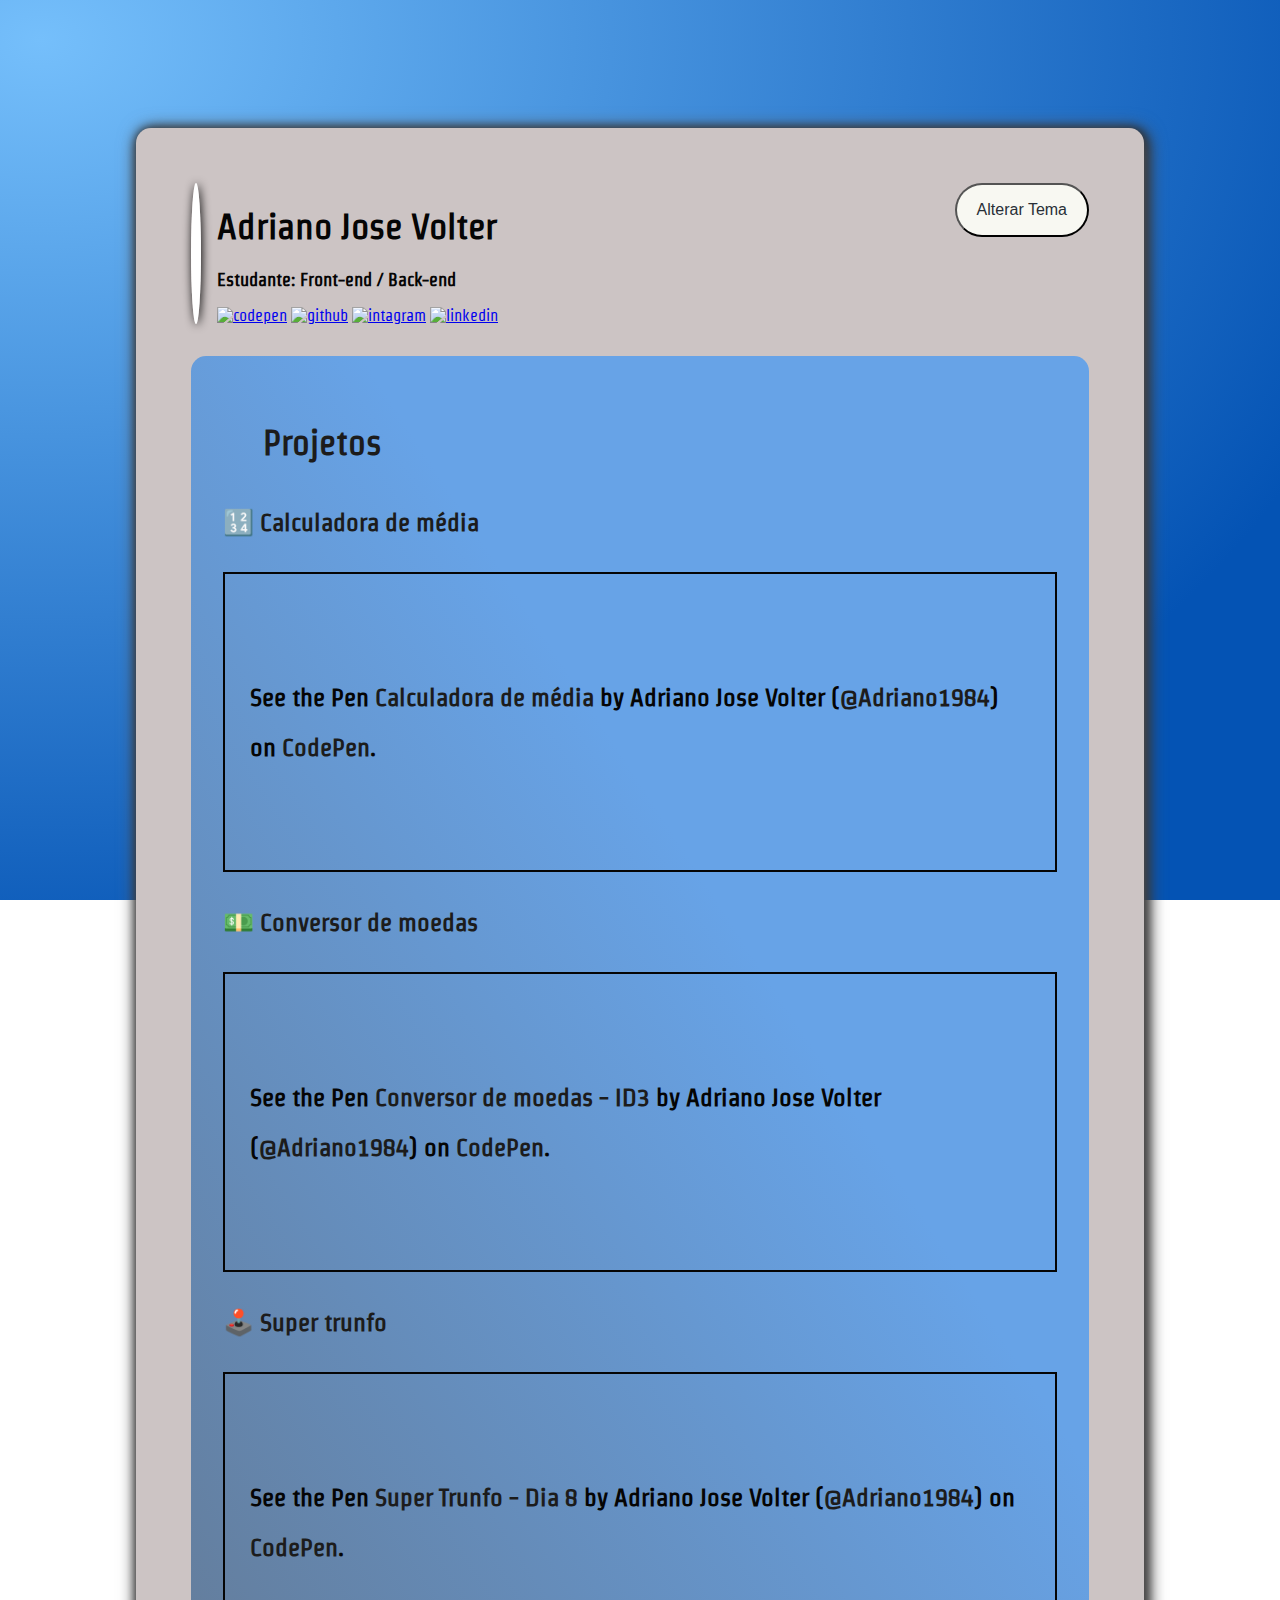
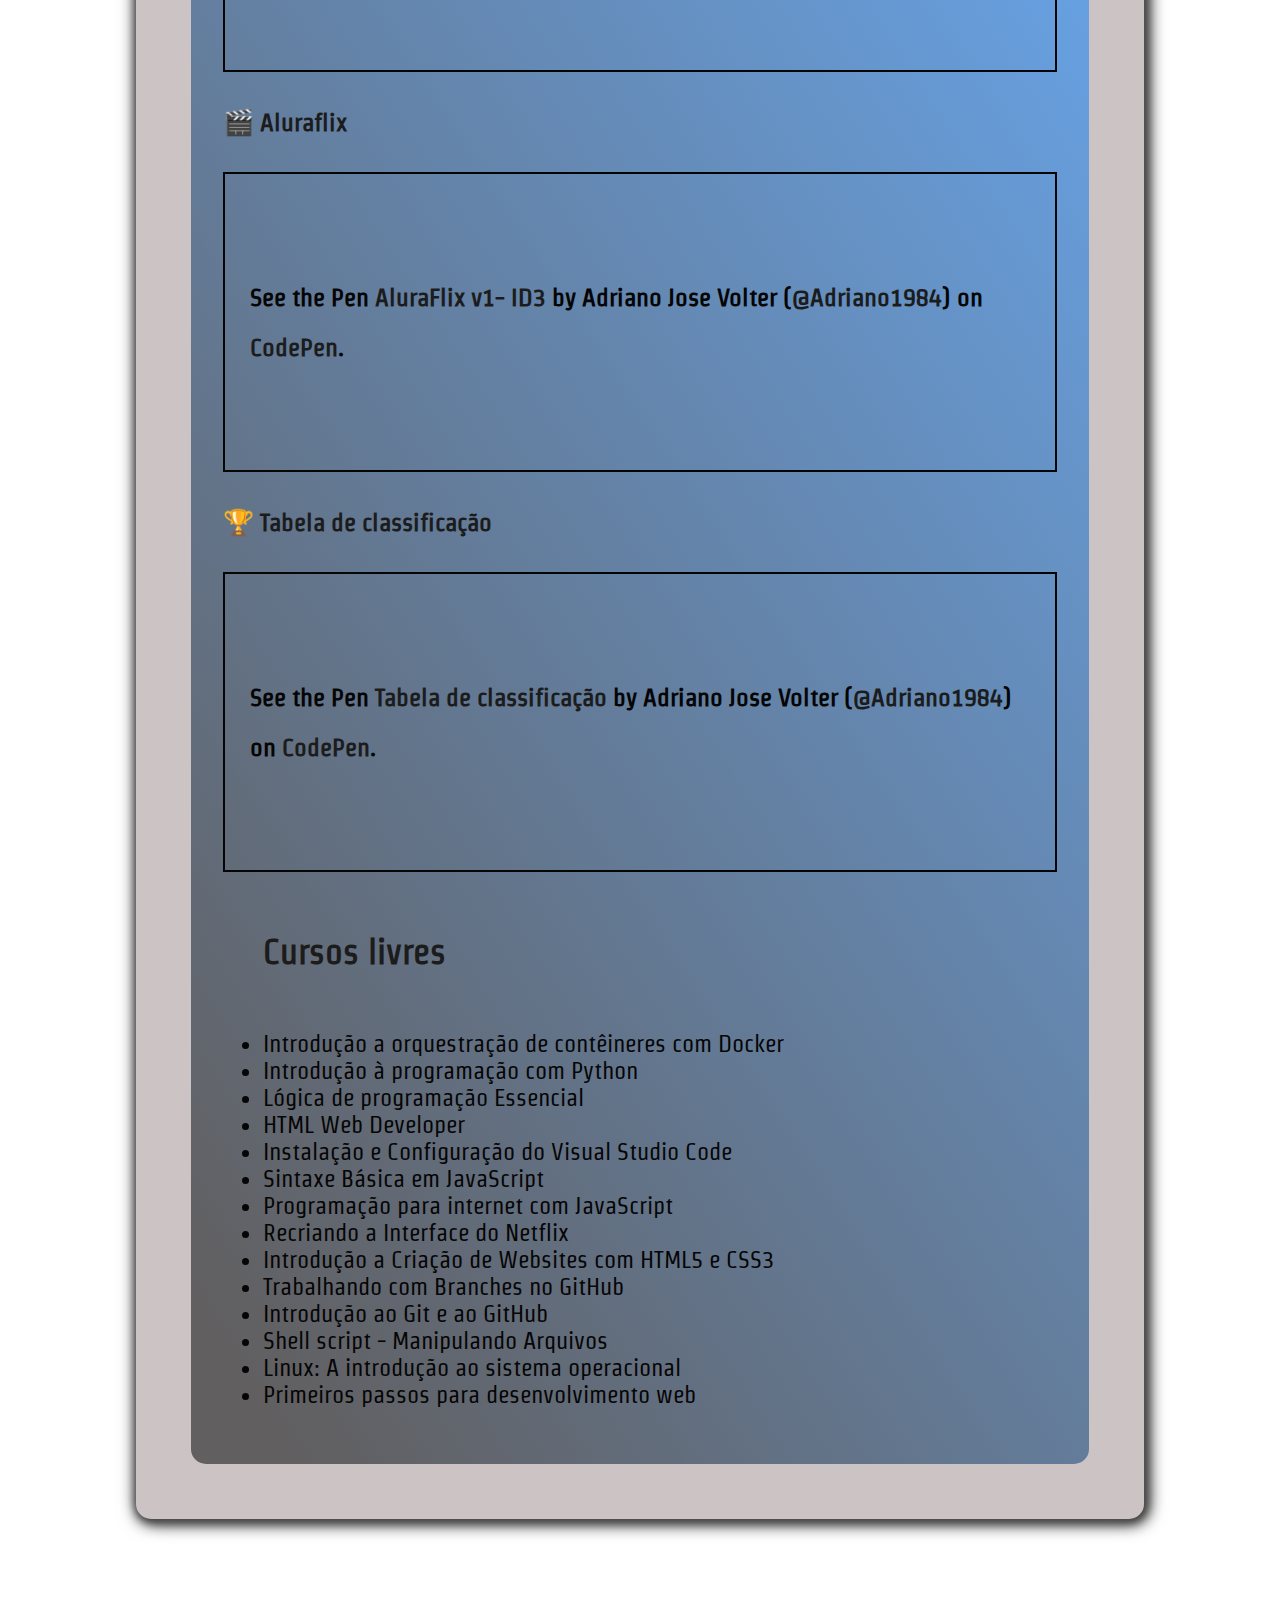
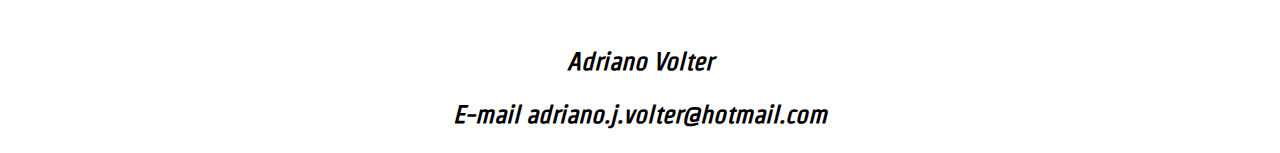
==== index.html @ 0addf039 "Update index.html" ====
<!DOCTYPE html>
<html lang="pt-br" >
<head>
  <meta charset="UTF-8">
  <title>CodePen - meuPortfólio.aula9</title>
  <link rel="stylesheet" href="./style.css">

</head>
<body>
<!-- partial:index.partial.html -->
<title>Meu_Portfolio</title>
</head>

<body>
  <div class="container">
    <header class="cabecalho">
      <div class="perfil">
        <img class="img-perfil" src="https://github.com/AdrianoVolter.png" alt="">
        <div class="titulo">
          <h1>Adriano Jose Volter</h1>
          <h3>Estudante: Front-end / Back-end</h3>
          <a href="https://codepen.io/Adriano1984" target="_blank"><img height="30" src="https://cdn-icons-png.flaticon.com/512/2111/2111341.png" alt="codepen"></a>
          <a href="https://github.com/AdrianoVolter" target="_blank"><img height="30" src="https://cdn-icons-png.flaticon.com/512/25/25231.png" alt="github"></a>
          <a href="https://www.instagram.com/adriano.volter/" target="_blank"><img height="30" src="https://cdn-icons-png.flaticon.com/512/733/733614.png" alt="intagram"></a>
          <a href="https://www.linkedin.com/in/adrianovolter/" target="_blank"><img height="30" src="https://cdn-icons-png.flaticon.com/512/733/733617.png" alt="linkedin"></a>
        </div>
      </div>
      <div class="tema">
        <button onclick="mudaTema()">Alterar Tema</button>
      </div>
    </header>
    <main>
      <div class="projetos">
        <ul class="projetos-titulos">Projetos</ul>
        <li class="projetos-item"><a href="https://codepen.io/Adriano1984/pen/LYOvpXa">🔢 Calculadora de média</a>
          <p class="codepen" data-height="350" data-theme-id="dark" data-default-tab="html,result" data-slug-hash="LYOvpXa" data-user="Adriano1984" style="height: 300px; box-sizing: border-box; display: flex; align-items: center; justify-content: center; border: 2px solid; margin: 1em 0; padding: 1em;">
            <span>See the Pen <a href="https://codepen.io/Adriano1984/pen/LYOvpXa">
                Calculadora de média</a> by Adriano Jose Volter (<a href="https://codepen.io/Adriano1984">@Adriano1984</a>)
              on <a href="https://codepen.io">CodePen</a>.</span>
          </p>
          <script async src="https://cpwebassets.codepen.io/assets/embed/ei.js"></script>
        </li>
        <li class="projetos-item"><a href="https://codepen.io/Adriano1984/pen/dyZEvZb">💵 Conversor de moedas</a>
          <p class="codepen" data-height="300" data-theme-id="dark" data-default-tab="html,result" data-slug-hash="dyZEvZb" data-user="Adriano1984" style="height: 300px; box-sizing: border-box; display: flex; align-items: center; justify-content: center; border: 2px solid; margin: 1em 0; padding: 1em;">
            <span>See the Pen <a href="https://codepen.io/Adriano1984/pen/dyZEvZb">
                Conversor de moedas - ID3</a> by Adriano Jose Volter (<a href="https://codepen.io/Adriano1984">@Adriano1984</a>)
              on <a href="https://codepen.io">CodePen</a>.</span>
          </p>
          <script async src="https://cpwebassets.codepen.io/assets/embed/ei.js"></script>
        </li>
        <li class="projetos-item"><a href="https://codepen.io/Adriano1984/pen/rNpOrRZ">🕹️ Super trunfo</a>
          <p class="codepen" data-height="300" data-theme-id="dark" data-default-tab="html,result" data-slug-hash="rNpOrRZ" data-user="Adriano1984" style="height: 300px; box-sizing: border-box; display: flex; align-items: center; justify-content: center; border: 2px solid; margin: 1em 0; padding: 1em;">
            <span>See the Pen <a href="https://codepen.io/Adriano1984/pen/rNpOrRZ">
                Super Trunfo - Dia 8</a> by Adriano Jose Volter (<a href="https://codepen.io/Adriano1984">@Adriano1984</a>)
              on <a href="https://codepen.io">CodePen</a>.</span>
          </p>
          <script async src="https://cpwebassets.codepen.io/assets/embed/ei.js"></script>
        </li>
        <li class="projetos-item"><a href="https://codepen.io/Adriano1984/pen/RwjXVzg">🎬 Aluraflix</a>
          <p class="codepen" data-height="300" data-theme-id="dark" data-default-tab="html,result" data-slug-hash="RwjXVzg" data-user="Adriano1984" style="height: 300px; box-sizing: border-box; display: flex; align-items: center; justify-content: center; border: 2px solid; margin: 1em 0; padding: 1em;">
            <span>See the Pen <a href="https://codepen.io/Adriano1984/pen/RwjXVzg">
                AluraFlix v1- ID3</a> by Adriano Jose Volter (<a href="https://codepen.io/Adriano1984">@Adriano1984</a>)
              on <a href="https://codepen.io">CodePen</a>.</span>
          </p>
          <script async src="https://cpwebassets.codepen.io/assets/embed/ei.js"></script>
        </li>

        <li class="projetos-item"><a href="https://codepen.io/Adriano1984/pen/popvNNN">🏆 Tabela de classificação</a>
          <p class="codepen" data-height="300" data-theme-id="dark" data-default-tab="html,result" data-slug-hash="popvNNN" data-user="Adriano1984" style="height: 300px; box-sizing: border-box; display: flex; align-items: center; justify-content: center; border: 2px solid; margin: 1em 0; padding: 1em;">
            <span>See the Pen <a href="https://codepen.io/Adriano1984/pen/popvNNN">
                Tabela de classificação</a> by Adriano Jose Volter (<a href="https://codepen.io/Adriano1984">@Adriano1984</a>)
              on <a href="https://codepen.io">CodePen</a>.</span>
          </p>
          <script async src="https://cpwebassets.codepen.io/assets/embed/ei.js"></script>
        </li>

        <script async src="https://cpwebassets.codepen.io/assets/embed/ei.js"></script>
        </li>
        <li class="projetos-item"><a href=""> </a></li>
        <ul class="projetos-titulos">Cursos livres</ul>
        <ul class="cursos">
          <li>Introdução a orquestração de contêineres com Docker</li>
          <li>Introdução à programação com Python</li>
          <li>Lógica de programação Essencial</li>
          <li>HTML Web Developer</li>
          <li>Instalação e Configuração do Visual Studio Code</li>
          <li>Sintaxe Básica em JavaScript</li>
          <li>Programação para internet com JavaScript</li>
          <li>Recriando a Interface do Netflix</li>
          <li>Introdução a Criação de Websites com HTML5 e CSS3</li>
          <li>Trabalhando com Branches no GitHub</li>
          <li>Introdução ao Git e ao GitHub</li>
          <li>Shell script - Manipulando Arquivos</li>
          <li>Linux: A introdução ao sistema operacional</li>
          <li>Primeiros passos para desenvolvimento web</li>

        </ul>
      </div>
    </main>
  </div>
  <footer class="rodape">
    <p>
      Adriano Volter <li > E-mail adriano.j.volter@hotmail.com</li> 
    </p>
  </footer>
  

</body>

</html>
<!-- partial -->
  <script  src="./script.js"></script>

</body>
</html>
---- style.css ----
@import url("https://fonts.googleapis.com/css2?family=Strait&display=swap");
body {
  background: radial-gradient(
      farthest-corner at 40px 40px,
      #75bffb 0%,
      #0453b4 80%
    )
    no-repeat fixed;
  font-family: "Strait", sans-serif;
}
.container {
  color: #050505;
  margin: 128px;
  background-color: rgb(204, 196, 196);
  border-radius: 15px;
  box-shadow: 2px 2px 20px rgb(112, 110, 110), 1px 1px 10px black,
    3px 3px 15px black;
  padding: 55px;
}

.cabecalho {
  display: flex;
  justify-content: space-between;
}

.perfil {
  display: flex;
}

.img-perfil {
  border: 5px white solid;
  border-radius: 100%;
  max-height: 160px;
  box-shadow: 1px 1px 10px black;
}

.titulo {
  margin-left: 16px;
}
.titulo h1 {
  font-size: 36px;
  font-weight: 700;
}
.titulo h3 {
  font-size: 18px;
  font-weight: 700;
}

.tema button {
  color: #292f37;
  background: #f8f8f2;
  border-radius: 50px;
  font-size: 16px;
  align-self: flex-end;
  padding: 16px 20px;
  font-weight: 400;
}

.projetos {
  background: linear-gradient(
    236.85deg,
    rgb(103, 163, 231) 27.26%,
    rgb(97, 95, 96) 96.03%
  );
  border-radius: 15px;
  display: flex;
  flex-direction: column;
  margin-top: 32px;
  padding: 32px;
  font-size: 24px;
}
.projetos-titulos {
  list-style-type: none;
  font-weight: 700;
  font-size: 35px;
  color: #1c1c1c;
}
.projetos-item {
  list-style-type: none;
  font-size: 25px;
  font-weight: 700;
  line-height: 50px;
}
.projetos-item a {
  text-decoration: none;
  color: #1c1c1c;
}

.dark {
  background: radial-gradient(
      farthest-corner at 40px 40px,
      #b31919 0%,
      #020407 80%
    )
    no-repeat fixed;
}
.dark .perfil-Ft {
  border: 5px #434852 solid;
}
.dark .container {
  background: #1e2125;
  color: #f8f8f2;
}
.dark .projetos {
  background: #5f8ae0;
}
.dark .tema button {
  background: #3b3d42;
  border: 1px white solid;
  color: #f8f8f2;
}
.dark .link-icon {
  color: #f8f8f2;
  transition: color 0.2s;
}
.dark .link-icon:hover {
  color: #a6c88f;
}
footer {
  text-align: center;
  font-size: 25px;
  background: radial-gradient(
      farthest-corner at 40px 40px,
      #19b39275 0%,
      #81a8e2 80%
    )
    no-repeat fixed;
  font-weight: 700;
  font-style: italic;
}
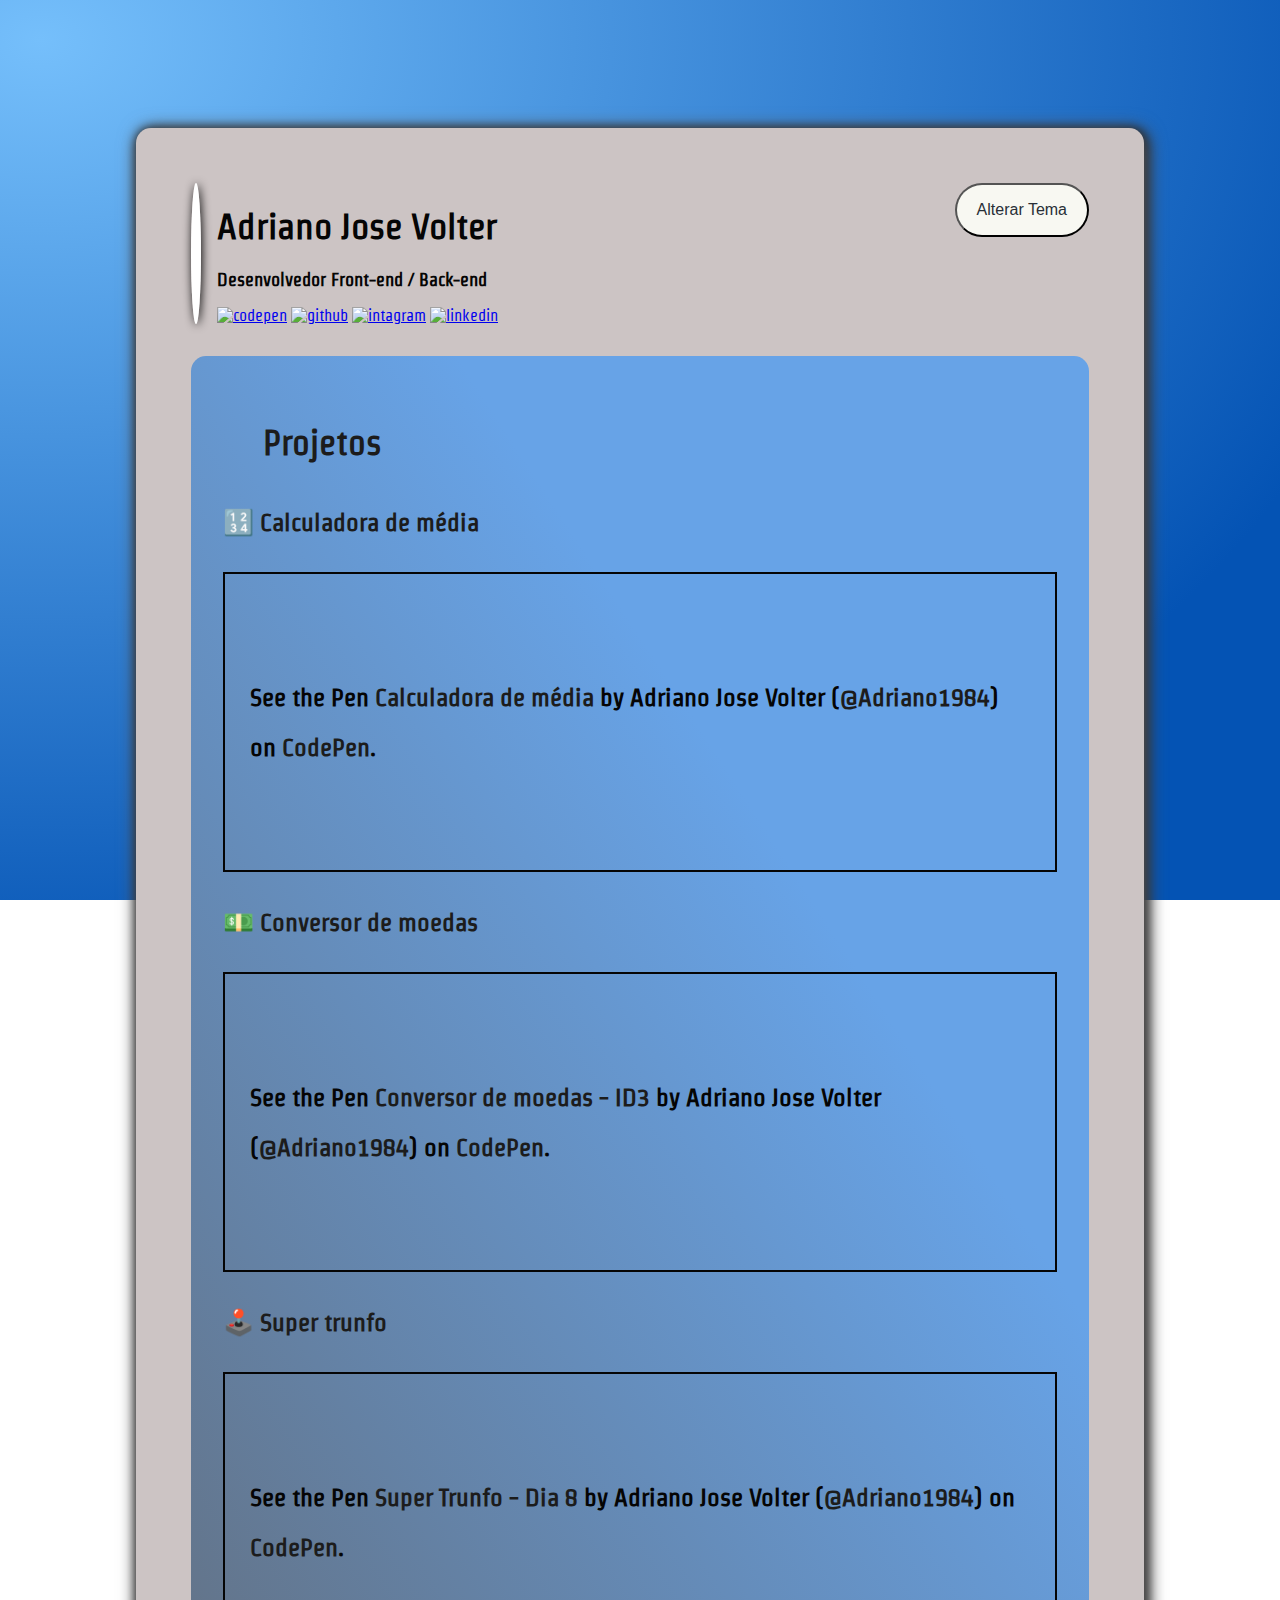
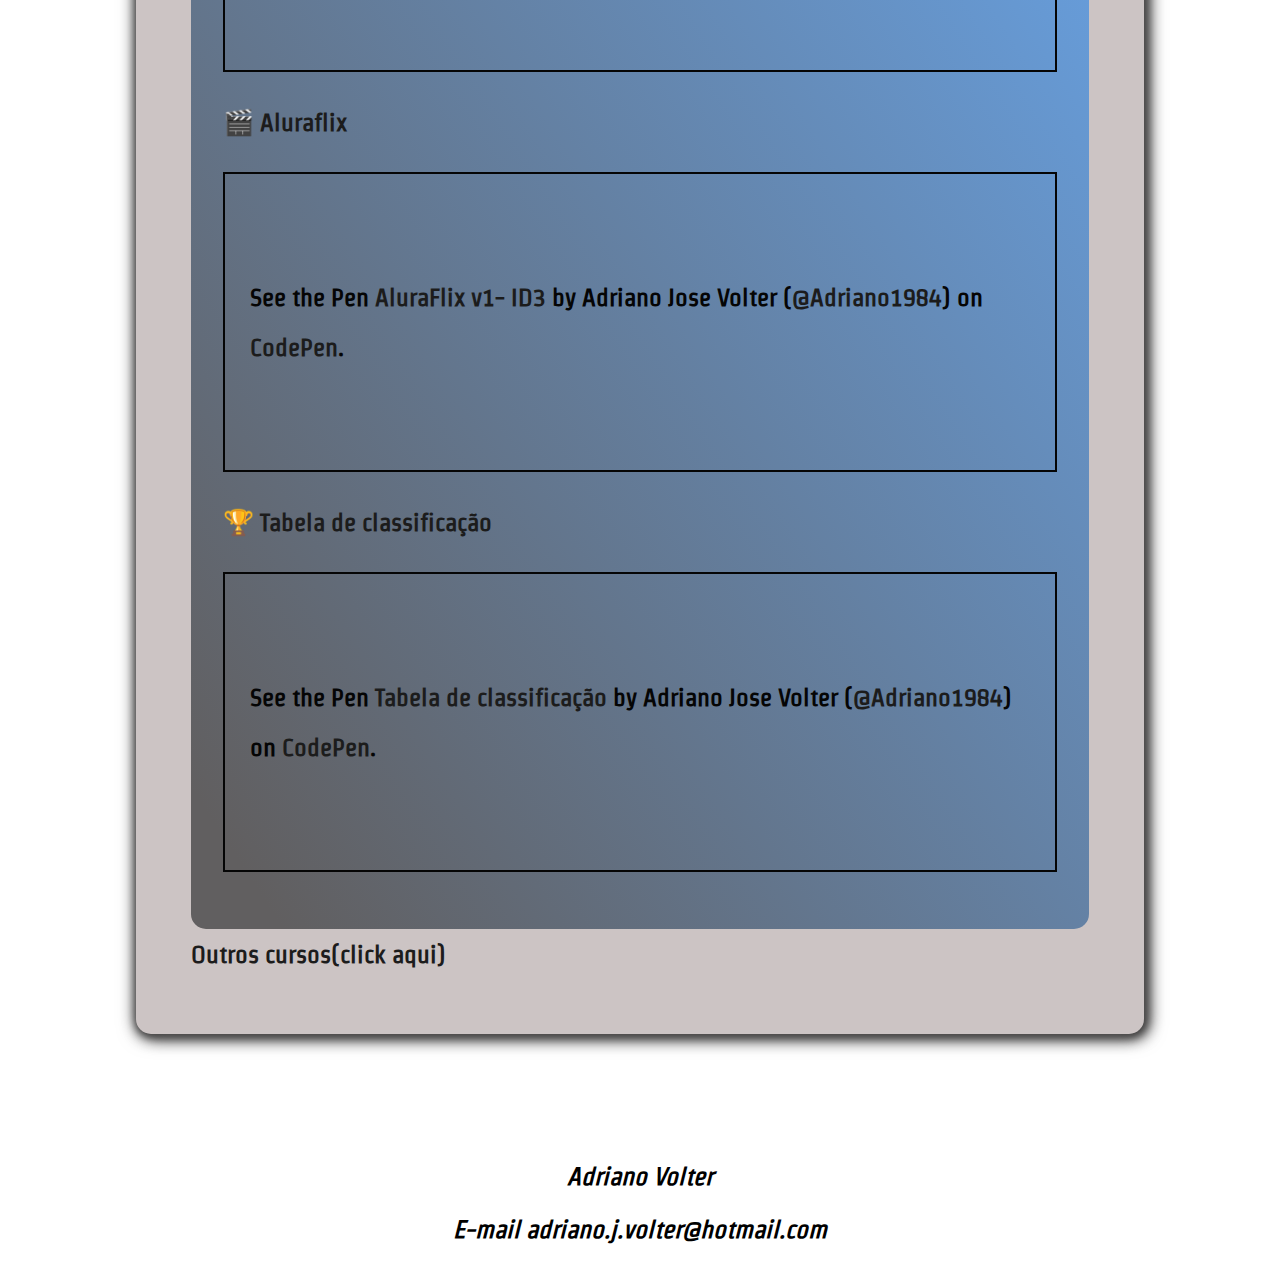
==== commit f35d0533: "Modificado a pagina com os cursos extras" ====
--- a/index.html
+++ b/index.html
@@ -18,7 +18,7 @@
         <img class="img-perfil" src="https://github.com/AdrianoVolter.png" alt="">
         <div class="titulo">
           <h1>Adriano Jose Volter</h1>
-          <h3>Estudante: Front-end / Back-end</h3>
+          <h3>Desenvolvedor Front-end / Back-end</h3>
           <a href="https://codepen.io/Adriano1984" target="_blank"><img height="30" src="https://cdn-icons-png.flaticon.com/512/2111/2111341.png" alt="codepen"></a>
           <a href="https://github.com/AdrianoVolter" target="_blank"><img height="30" src="https://cdn-icons-png.flaticon.com/512/25/25231.png" alt="github"></a>
           <a href="https://www.instagram.com/adriano.volter/" target="_blank"><img height="30" src="https://cdn-icons-png.flaticon.com/512/733/733614.png" alt="intagram"></a>
@@ -29,74 +29,64 @@
         <button onclick="mudaTema()">Alterar Tema</button>
       </div>
     </header>
-    <main>
-      <div class="projetos">
+  
+      <div class="projetos"> 
         <ul class="projetos-titulos">Projetos</ul>
-        <li class="projetos-item"><a href="https://codepen.io/Adriano1984/pen/LYOvpXa">🔢 Calculadora de média</a>
-          <p class="codepen" data-height="350" data-theme-id="dark" data-default-tab="html,result" data-slug-hash="LYOvpXa" data-user="Adriano1984" style="height: 300px; box-sizing: border-box; display: flex; align-items: center; justify-content: center; border: 2px solid; margin: 1em 0; padding: 1em;">
-            <span>See the Pen <a href="https://codepen.io/Adriano1984/pen/LYOvpXa">
-                Calculadora de média</a> by Adriano Jose Volter (<a href="https://codepen.io/Adriano1984">@Adriano1984</a>)
-              on <a href="https://codepen.io">CodePen</a>.</span>
-          </p>
-          <script async src="https://cpwebassets.codepen.io/assets/embed/ei.js"></script>
-        </li>
-        <li class="projetos-item"><a href="https://codepen.io/Adriano1984/pen/dyZEvZb">💵 Conversor de moedas</a>
-          <p class="codepen" data-height="300" data-theme-id="dark" data-default-tab="html,result" data-slug-hash="dyZEvZb" data-user="Adriano1984" style="height: 300px; box-sizing: border-box; display: flex; align-items: center; justify-content: center; border: 2px solid; margin: 1em 0; padding: 1em;">
-            <span>See the Pen <a href="https://codepen.io/Adriano1984/pen/dyZEvZb">
-                Conversor de moedas - ID3</a> by Adriano Jose Volter (<a href="https://codepen.io/Adriano1984">@Adriano1984</a>)
-              on <a href="https://codepen.io">CodePen</a>.</span>
-          </p>
-          <script async src="https://cpwebassets.codepen.io/assets/embed/ei.js"></script>
-        </li>
-        <li class="projetos-item"><a href="https://codepen.io/Adriano1984/pen/rNpOrRZ">🕹️ Super trunfo</a>
-          <p class="codepen" data-height="300" data-theme-id="dark" data-default-tab="html,result" data-slug-hash="rNpOrRZ" data-user="Adriano1984" style="height: 300px; box-sizing: border-box; display: flex; align-items: center; justify-content: center; border: 2px solid; margin: 1em 0; padding: 1em;">
-            <span>See the Pen <a href="https://codepen.io/Adriano1984/pen/rNpOrRZ">
-                Super Trunfo - Dia 8</a> by Adriano Jose Volter (<a href="https://codepen.io/Adriano1984">@Adriano1984</a>)
-              on <a href="https://codepen.io">CodePen</a>.</span>
-          </p>
-          <script async src="https://cpwebassets.codepen.io/assets/embed/ei.js"></script>
-        </li>
-        <li class="projetos-item"><a href="https://codepen.io/Adriano1984/pen/RwjXVzg">🎬 Aluraflix</a>
-          <p class="codepen" data-height="300" data-theme-id="dark" data-default-tab="html,result" data-slug-hash="RwjXVzg" data-user="Adriano1984" style="height: 300px; box-sizing: border-box; display: flex; align-items: center; justify-content: center; border: 2px solid; margin: 1em 0; padding: 1em;">
-            <span>See the Pen <a href="https://codepen.io/Adriano1984/pen/RwjXVzg">
-                AluraFlix v1- ID3</a> by Adriano Jose Volter (<a href="https://codepen.io/Adriano1984">@Adriano1984</a>)
-              on <a href="https://codepen.io">CodePen</a>.</span>
-          </p>
-          <script async src="https://cpwebassets.codepen.io/assets/embed/ei.js"></script>
-        </li>
-
-        <li class="projetos-item"><a href="https://codepen.io/Adriano1984/pen/popvNNN">🏆 Tabela de classificação</a>
-          <p class="codepen" data-height="300" data-theme-id="dark" data-default-tab="html,result" data-slug-hash="popvNNN" data-user="Adriano1984" style="height: 300px; box-sizing: border-box; display: flex; align-items: center; justify-content: center; border: 2px solid; margin: 1em 0; padding: 1em;">
-            <span>See the Pen <a href="https://codepen.io/Adriano1984/pen/popvNNN">
-                Tabela de classificação</a> by Adriano Jose Volter (<a href="https://codepen.io/Adriano1984">@Adriano1984</a>)
-              on <a href="https://codepen.io">CodePen</a>.</span>
-          </p>
-          <script async src="https://cpwebassets.codepen.io/assets/embed/ei.js"></script>
-        </li>
-
-        <script async src="https://cpwebassets.codepen.io/assets/embed/ei.js"></script>
-        </li>
-        <li class="projetos-item"><a href=""> </a></li>
-        <ul class="projetos-titulos">Cursos livres</ul>
-        <ul class="cursos">
-          <li>Introdução a orquestração de contêineres com Docker</li>
-          <li>Introdução à programação com Python</li>
-          <li>Lógica de programação Essencial</li>
-          <li>HTML Web Developer</li>
-          <li>Instalação e Configuração do Visual Studio Code</li>
-          <li>Sintaxe Básica em JavaScript</li>
-          <li>Programação para internet com JavaScript</li>
-          <li>Recriando a Interface do Netflix</li>
-          <li>Introdução a Criação de Websites com HTML5 e CSS3</li>
-          <li>Trabalhando com Branches no GitHub</li>
-          <li>Introdução ao Git e ao GitHub</li>
-          <li>Shell script - Manipulando Arquivos</li>
-          <li>Linux: A introdução ao sistema operacional</li>
-          <li>Primeiros passos para desenvolvimento web</li>
-
-        </ul>
+        <section class="bloco1">
+          <li class="projetos-item"><a href="https://codepen.io/Adriano1984/pen/LYOvpXa">🔢 Calculadora de média</a>
+            <p class="codepen" data-height="350" data-theme-id="dark" data-default-tab="html,result" data-slug-hash="LYOvpXa" data-user="Adriano1984" style="height: 300px; box-sizing: border-box; display: flex; align-items: center; justify-content: center; border: 2px solid; margin: 1em 0; padding: 1em;">
+              <span>See the Pen <a href="https://codepen.io/Adriano1984/pen/LYOvpXa">
+                  Calculadora de média</a> by Adriano Jose Volter (<a href="https://codepen.io/Adriano1984">@Adriano1984</a>)
+                on <a href="https://codepen.io">CodePen</a>.</span>
+            </p>
+            <script async src="https://cpwebassets.codepen.io/assets/embed/ei.js"></script>
+          </li>
+        </section>
+        <section class="bloco2">
+          <li class="projetos-item"><a href="https://codepen.io/Adriano1984/pen/dyZEvZb">💵 Conversor de moedas</a>
+            <p class="codepen" data-height="300" data-theme-id="dark" data-default-tab="html,result" data-slug-hash="dyZEvZb" data-user="Adriano1984" style="height: 300px; box-sizing: border-box; display: flex; align-items: center; justify-content: center; border: 2px solid; margin: 1em 0; padding: 1em;">
+              <span>See the Pen <a href="https://codepen.io/Adriano1984/pen/dyZEvZb">
+                  Conversor de moedas - ID3</a> by Adriano Jose Volter (<a href="https://codepen.io/Adriano1984">@Adriano1984</a>)
+                on <a href="https://codepen.io">CodePen</a>.</span>
+            </p>
+            <script async src="https://cpwebassets.codepen.io/assets/embed/ei.js"></script>
+          </li>
+        </section>
+        <section class="bloco3">
+          <li class="projetos-item"><a href="https://codepen.io/Adriano1984/pen/rNpOrRZ">🕹️ Super trunfo</a>
+            <p class="codepen" data-height="300" data-theme-id="dark" data-default-tab="html,result" data-slug-hash="rNpOrRZ" data-user="Adriano1984" style="height: 300px; box-sizing: border-box; display: flex; align-items: center; justify-content: center; border: 2px solid; margin: 1em 0; padding: 1em;">
+              <span>See the Pen <a href="https://codepen.io/Adriano1984/pen/rNpOrRZ">
+                  Super Trunfo - Dia 8</a> by Adriano Jose Volter (<a href="https://codepen.io/Adriano1984">@Adriano1984</a>)
+                on <a href="https://codepen.io">CodePen</a>.</span>
+            </p>
+            <script async src="https://cpwebassets.codepen.io/assets/embed/ei.js"></script>
+          </li>
+        </section>
+        <section class="bloco4">
+          <li class="projetos-item"><a href="https://codepen.io/Adriano1984/pen/RwjXVzg">🎬 Aluraflix</a>
+            <p class="codepen" data-height="300" data-theme-id="dark" data-default-tab="html,result" data-slug-hash="RwjXVzg" data-user="Adriano1984" style="height: 300px; box-sizing: border-box; display: flex; align-items: center; justify-content: center; border: 2px solid; margin: 1em 0; padding: 1em;">
+              <span>See the Pen <a href="https://codepen.io/Adriano1984/pen/RwjXVzg">
+                  AluraFlix v1- ID3</a> by Adriano Jose Volter (<a href="https://codepen.io/Adriano1984">@Adriano1984</a>)
+                on <a href="https://codepen.io">CodePen</a>.</span>
+            </p>
+            <script async src="https://cpwebassets.codepen.io/assets/embed/ei.js"></script>
+          </li>
+        </section>
+        <section class="bloco5">
+          <li class="projetos-item"><a href="https://codepen.io/Adriano1984/pen/popvNNN">🏆 Tabela de classificação</a>
+            <p class="codepen" data-height="300" data-theme-id="dark" data-default-tab="html,result" data-slug-hash="popvNNN" data-user="Adriano1984" style="height: 300px; box-sizing: border-box; display: flex; align-items: center; justify-content: center; border: 2px solid; margin: 1em 0; padding: 1em;">
+              <span>See the Pen <a href="https://codepen.io/Adriano1984/pen/popvNNN">
+                  Tabela de classificação</a> by Adriano Jose Volter (<a href="https://codepen.io/Adriano1984">@Adriano1984</a>)
+                on <a href="https://codepen.io">CodePen</a>.</span>
+            </p>
+            <script async src="https://cpwebassets.codepen.io/assets/embed/ei.js"></script>
+          </li>
+        </section>
+       
       </div>
-    </main>
+      <li class="projetos-item"><a href=""></a>  
+            <a href="extra.html">Outros cursos(click aqui)</a>
+      </li>
   </div>
   <footer class="rodape">
     <p>
--- a/style.css
+++ b/style.css
@@ -55,6 +55,19 @@
   padding: 16px 20px;
   font-weight: 400;
 }
+.tema2 button {
+  
+  color: #292f37;
+  background: #f8f8f2;
+  border-radius: 50px;
+  font-size: 16px;
+  align-self: center;
+  padding: 16px 20px;
+  font-weight: 400;
+  margin: 20px;
+  
+}
+
 
 .projetos {
   background: linear-gradient(
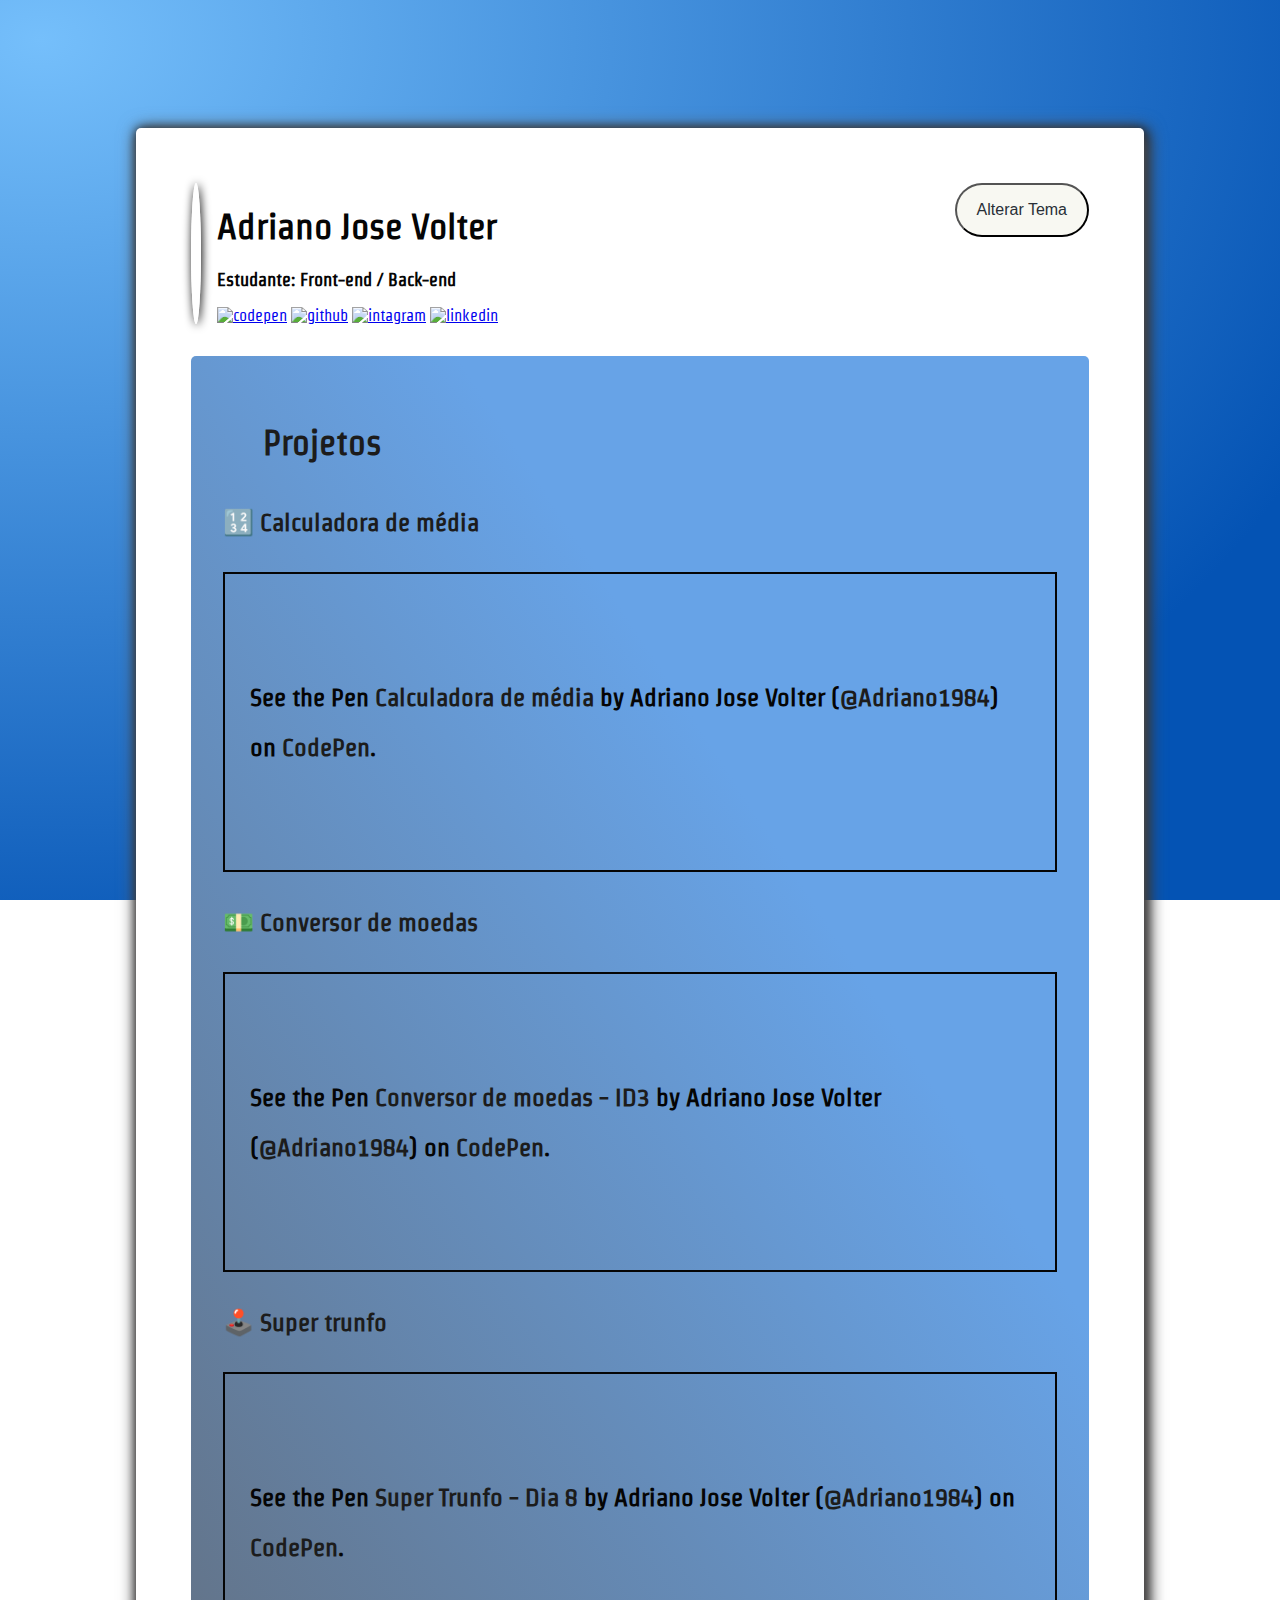
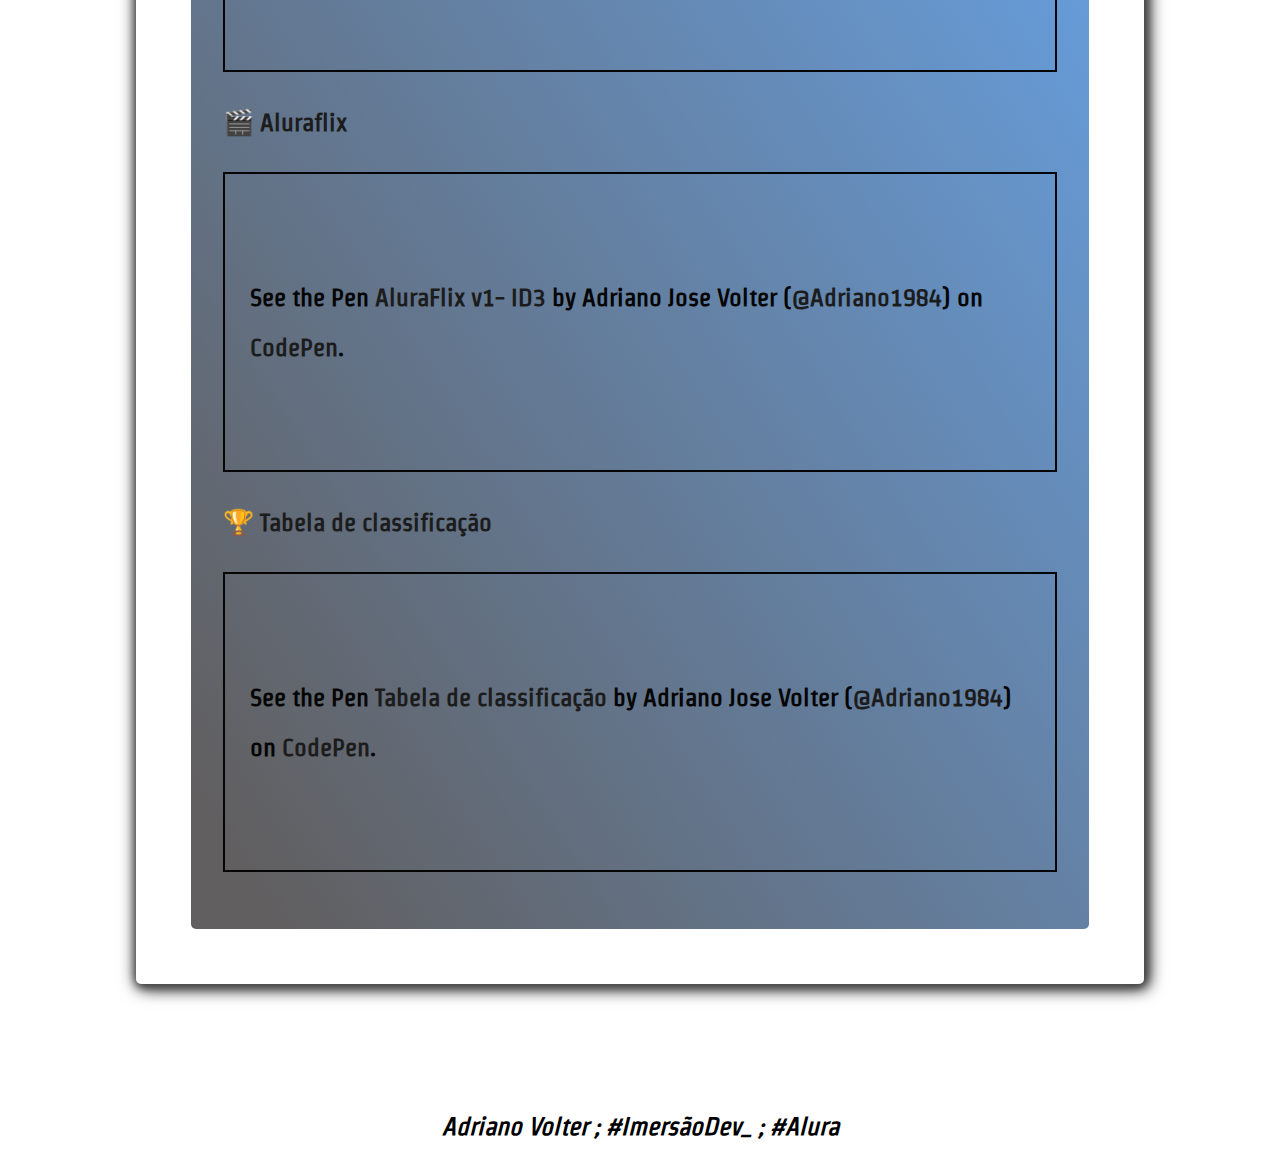
==== commit 906ad12a: "Tentando eviar a modifiação dinovo" ====
--- a/index.html
+++ b/index.html
@@ -1,105 +1,118 @@
 <!DOCTYPE html>
-<html lang="pt-br" >
+<html lang="pt-br">
+
 <head>
   <meta charset="UTF-8">
-  <title>CodePen - meuPortfólio.aula9</title>
+  <title>CodePen - Portfólio.aula9</title>
   <link rel="stylesheet" href="./style.css">
 
 </head>
-<body>
-<!-- partial:index.partial.html -->
-<title>Meu_Portfolio</title>
-</head>
 
 <body>
-  <div class="container">
-    <header class="cabecalho">
-      <div class="perfil">
-        <img class="img-perfil" src="https://github.com/AdrianoVolter.png" alt="">
-        <div class="titulo">
-          <h1>Adriano Jose Volter</h1>
-          <h3>Desenvolvedor Front-end / Back-end</h3>
-          <a href="https://codepen.io/Adriano1984" target="_blank"><img height="30" src="https://cdn-icons-png.flaticon.com/512/2111/2111341.png" alt="codepen"></a>
-          <a href="https://github.com/AdrianoVolter" target="_blank"><img height="30" src="https://cdn-icons-png.flaticon.com/512/25/25231.png" alt="github"></a>
-          <a href="https://www.instagram.com/adriano.volter/" target="_blank"><img height="30" src="https://cdn-icons-png.flaticon.com/512/733/733614.png" alt="intagram"></a>
-          <a href="https://www.linkedin.com/in/adrianovolter/" target="_blank"><img height="30" src="https://cdn-icons-png.flaticon.com/512/733/733617.png" alt="linkedin"></a>
+  <!-- partial:index.partial.html -->
+  <title>Meu_Portfolio</title>
+  </head>
+
+  <body>
+    <div class="container">
+      <header class="cabecalho">
+        <div class="perfil">
+          <img class="img-perfil" src="https://github.com/AdrianoVolter.png" alt="">
+          <div class="titulo">
+            <h1>Adriano Jose Volter</h1>
+            <h3>Estudante: Front-end / Back-end</h3>
+            <a href="https://codepen.io/Adriano1984" target="_blank"><img height="30"
+                src="https://cdn-icons-png.flaticon.com/512/2111/2111341.png" alt="codepen"></a>
+            <a href="https://github.com/AdrianoVolter" target="_blank"><img height="30"
+                src="https://cdn-icons-png.flaticon.com/512/25/25231.png" alt="github"></a>
+            <a href="https://www.instagram.com/adriano.volter/" target="_blank"><img height="30"
+                src="https://cdn-icons-png.flaticon.com/512/733/733614.png" alt="intagram"></a>
+            <a href="https://www.linkedin.com/in/adrianovolter/" target="_blank"><img height="30"
+                src="https://cdn-icons-png.flaticon.com/512/733/733617.png" alt="linkedin"></a>
+          </div>
         </div>
-      </div>
-      <div class="tema">
-        <button onclick="mudaTema()">Alterar Tema</button>
-      </div>
-    </header>
-  
-      <div class="projetos"> 
-        <ul class="projetos-titulos">Projetos</ul>
-        <section class="bloco1">
+        <div class="tema">
+          <button onclick="mudaTema()">Alterar Tema</button>
+        </div>
+      </header>
+      <main>
+        <div class="projetos">
+          <ul class="projetos-titulos">Projetos</ul>
           <li class="projetos-item"><a href="https://codepen.io/Adriano1984/pen/LYOvpXa">🔢 Calculadora de média</a>
-            <p class="codepen" data-height="350" data-theme-id="dark" data-default-tab="html,result" data-slug-hash="LYOvpXa" data-user="Adriano1984" style="height: 300px; box-sizing: border-box; display: flex; align-items: center; justify-content: center; border: 2px solid; margin: 1em 0; padding: 1em;">
+            <p class="codepen" data-height="350" data-theme-id="light" data-default-tab="html,result"
+              data-slug-hash="LYOvpXa" data-user="Adriano1984"
+              style="height: 300px; box-sizing: border-box; display: flex; align-items: center; justify-content: center; border: 2px solid; margin: 1em 0; padding: 1em;">
               <span>See the Pen <a href="https://codepen.io/Adriano1984/pen/LYOvpXa">
-                  Calculadora de média</a> by Adriano Jose Volter (<a href="https://codepen.io/Adriano1984">@Adriano1984</a>)
+                  Calculadora de média</a> by Adriano Jose Volter (<a
+                  href="https://codepen.io/Adriano1984">@Adriano1984</a>)
                 on <a href="https://codepen.io">CodePen</a>.</span>
             </p>
             <script async src="https://cpwebassets.codepen.io/assets/embed/ei.js"></script>
           </li>
-        </section>
-        <section class="bloco2">
           <li class="projetos-item"><a href="https://codepen.io/Adriano1984/pen/dyZEvZb">💵 Conversor de moedas</a>
-            <p class="codepen" data-height="300" data-theme-id="dark" data-default-tab="html,result" data-slug-hash="dyZEvZb" data-user="Adriano1984" style="height: 300px; box-sizing: border-box; display: flex; align-items: center; justify-content: center; border: 2px solid; margin: 1em 0; padding: 1em;">
+            <p class="codepen" data-height="300" data-theme-id="light" data-default-tab="html,result"
+              data-slug-hash="dyZEvZb" data-user="Adriano1984"
+              style="height: 300px; box-sizing: border-box; display: flex; align-items: center; justify-content: center; border: 2px solid; margin: 1em 0; padding: 1em;">
               <span>See the Pen <a href="https://codepen.io/Adriano1984/pen/dyZEvZb">
-                  Conversor de moedas - ID3</a> by Adriano Jose Volter (<a href="https://codepen.io/Adriano1984">@Adriano1984</a>)
+                  Conversor de moedas - ID3</a> by Adriano Jose Volter (<a
+                  href="https://codepen.io/Adriano1984">@Adriano1984</a>)
                 on <a href="https://codepen.io">CodePen</a>.</span>
             </p>
             <script async src="https://cpwebassets.codepen.io/assets/embed/ei.js"></script>
           </li>
-        </section>
-        <section class="bloco3">
           <li class="projetos-item"><a href="https://codepen.io/Adriano1984/pen/rNpOrRZ">🕹️ Super trunfo</a>
-            <p class="codepen" data-height="300" data-theme-id="dark" data-default-tab="html,result" data-slug-hash="rNpOrRZ" data-user="Adriano1984" style="height: 300px; box-sizing: border-box; display: flex; align-items: center; justify-content: center; border: 2px solid; margin: 1em 0; padding: 1em;">
+            <p class="codepen" data-height="300" data-theme-id="light" data-default-tab="html,result"
+              data-slug-hash="rNpOrRZ" data-user="Adriano1984"
+              style="height: 300px; box-sizing: border-box; display: flex; align-items: center; justify-content: center; border: 2px solid; margin: 1em 0; padding: 1em;">
               <span>See the Pen <a href="https://codepen.io/Adriano1984/pen/rNpOrRZ">
-                  Super Trunfo - Dia 8</a> by Adriano Jose Volter (<a href="https://codepen.io/Adriano1984">@Adriano1984</a>)
+                  Super Trunfo - Dia 8</a> by Adriano Jose Volter (<a
+                  href="https://codepen.io/Adriano1984">@Adriano1984</a>)
                 on <a href="https://codepen.io">CodePen</a>.</span>
             </p>
             <script async src="https://cpwebassets.codepen.io/assets/embed/ei.js"></script>
           </li>
-        </section>
-        <section class="bloco4">
           <li class="projetos-item"><a href="https://codepen.io/Adriano1984/pen/RwjXVzg">🎬 Aluraflix</a>
-            <p class="codepen" data-height="300" data-theme-id="dark" data-default-tab="html,result" data-slug-hash="RwjXVzg" data-user="Adriano1984" style="height: 300px; box-sizing: border-box; display: flex; align-items: center; justify-content: center; border: 2px solid; margin: 1em 0; padding: 1em;">
+            <p class="codepen" data-height="300" data-theme-id="light" data-default-tab="html,result"
+              data-slug-hash="RwjXVzg" data-user="Adriano1984"
+              style="height: 300px; box-sizing: border-box; display: flex; align-items: center; justify-content: center; border: 2px solid; margin: 1em 0; padding: 1em;">
               <span>See the Pen <a href="https://codepen.io/Adriano1984/pen/RwjXVzg">
-                  AluraFlix v1- ID3</a> by Adriano Jose Volter (<a href="https://codepen.io/Adriano1984">@Adriano1984</a>)
+                  AluraFlix v1- ID3</a> by Adriano Jose Volter (<a
+                  href="https://codepen.io/Adriano1984">@Adriano1984</a>)
                 on <a href="https://codepen.io">CodePen</a>.</span>
             </p>
             <script async src="https://cpwebassets.codepen.io/assets/embed/ei.js"></script>
           </li>
-        </section>
-        <section class="bloco5">
+
           <li class="projetos-item"><a href="https://codepen.io/Adriano1984/pen/popvNNN">🏆 Tabela de classificação</a>
-            <p class="codepen" data-height="300" data-theme-id="dark" data-default-tab="html,result" data-slug-hash="popvNNN" data-user="Adriano1984" style="height: 300px; box-sizing: border-box; display: flex; align-items: center; justify-content: center; border: 2px solid; margin: 1em 0; padding: 1em;">
+            <p class="codepen" data-height="300" data-theme-id="light" data-default-tab="html,result"
+              data-slug-hash="popvNNN" data-user="Adriano1984"
+              style="height: 300px; box-sizing: border-box; display: flex; align-items: center; justify-content: center; border: 2px solid; margin: 1em 0; padding: 1em;">
               <span>See the Pen <a href="https://codepen.io/Adriano1984/pen/popvNNN">
-                  Tabela de classificação</a> by Adriano Jose Volter (<a href="https://codepen.io/Adriano1984">@Adriano1984</a>)
+                  Tabela de classificação</a> by Adriano Jose Volter (<a
+                  href="https://codepen.io/Adriano1984">@Adriano1984</a>)
                 on <a href="https://codepen.io">CodePen</a>.</span>
             </p>
             <script async src="https://cpwebassets.codepen.io/assets/embed/ei.js"></script>
           </li>
-        </section>
-       
-      </div>
-      <li class="projetos-item"><a href=""></a>  
-            <a href="extra.html">Outros cursos(click aqui)</a>
-      </li>
-  </div>
-  <footer class="rodape">
-    <p>
-      Adriano Volter <li > E-mail adriano.j.volter@hotmail.com</li> 
+
+          <script async src="https://cpwebassets.codepen.io/assets/embed/ei.js"></script>
+          </li>
+          <li class="projetos-item"><a href=""> </a></li>
+        </div>
+      </main>
+    </div>
+    <footer class="rodape">
+      <p>
+        Adriano Volter ; #ImersãoDev_ ; #Alura
+    </footer>
     </p>
-  </footer>
-  
+
+  </body>
+
+</html>
+<!-- partial -->
+<script src="./script.js"></script>
 
 </body>
 
-</html>
-<!-- partial -->
-  <script  src="./script.js"></script>
-
-</body>
-</html>
+</html>--- a/style.css
+++ b/style.css
@@ -1,18 +1,17 @@
 @import url("https://fonts.googleapis.com/css2?family=Strait&display=swap");
+
 body {
-  background: radial-gradient(
-      farthest-corner at 40px 40px,
+  background: radial-gradient(farthest-corner at 40px 40px,
       #75bffb 0%,
-      #0453b4 80%
-    )
-    no-repeat fixed;
+      #0453b4 80%) no-repeat fixed;
   font-family: "Strait", sans-serif;
 }
+
 .container {
   color: #050505;
   margin: 128px;
-  background-color: rgb(204, 196, 196);
-  border-radius: 15px;
+  background-color: white;
+  border-radius: 5px;
   box-shadow: 2px 2px 20px rgb(112, 110, 110), 1px 1px 10px black,
     3px 3px 15px black;
   padding: 55px;
@@ -37,10 +36,12 @@
 .titulo {
   margin-left: 16px;
 }
+
 .titulo h1 {
   font-size: 36px;
   font-weight: 700;
 }
+
 .titulo h3 {
   font-size: 18px;
   font-weight: 700;
@@ -55,89 +56,80 @@
   padding: 16px 20px;
   font-weight: 400;
 }
-.tema2 button {
-  
-  color: #292f37;
-  background: #f8f8f2;
-  border-radius: 50px;
-  font-size: 16px;
-  align-self: center;
-  padding: 16px 20px;
-  font-weight: 400;
-  margin: 20px;
-  
-}
-
 
 .projetos {
-  background: linear-gradient(
-    236.85deg,
-    rgb(103, 163, 231) 27.26%,
-    rgb(97, 95, 96) 96.03%
-  );
-  border-radius: 15px;
+  background: linear-gradient(236.85deg,
+      rgb(103, 163, 231) 27.26%,
+      rgb(97, 95, 96) 96.03%);
+  border-radius: 5px;
   display: flex;
   flex-direction: column;
   margin-top: 32px;
   padding: 32px;
   font-size: 24px;
 }
+
+
+
 .projetos-titulos {
   list-style-type: none;
   font-weight: 700;
   font-size: 35px;
   color: #1c1c1c;
 }
+
 .projetos-item {
   list-style-type: none;
   font-size: 25px;
   font-weight: 700;
   line-height: 50px;
 }
+
 .projetos-item a {
   text-decoration: none;
   color: #1c1c1c;
 }
 
 .dark {
-  background: radial-gradient(
-      farthest-corner at 40px 40px,
+  background: radial-gradient(farthest-corner at 40px 40px,
       #b31919 0%,
-      #020407 80%
-    )
-    no-repeat fixed;
+      #020407 80%) no-repeat fixed;
 }
+
 .dark .perfil-Ft {
   border: 5px #434852 solid;
 }
+
 .dark .container {
-  background: #1e2125;
+  background: #2c313a;
   color: #f8f8f2;
 }
+
 .dark .projetos {
-  background: #5f8ae0;
+  background: #434852;
 }
+
 .dark .tema button {
-  background: #3b3d42;
+  background: #2c313a;
   border: 1px white solid;
   color: #f8f8f2;
 }
+
 .dark .link-icon {
   color: #f8f8f2;
   transition: color 0.2s;
 }
+
 .dark .link-icon:hover {
   color: #a6c88f;
 }
+
 footer {
   text-align: center;
   font-size: 25px;
-  background: radial-gradient(
-      farthest-corner at 40px 40px,
+  background: radial-gradient(farthest-corner at 40px 40px,
       #19b39275 0%,
-      #81a8e2 80%
-    )
-    no-repeat fixed;
+      #81a8e2 80%) no-repeat fixed;
   font-weight: 700;
   font-style: italic;
 }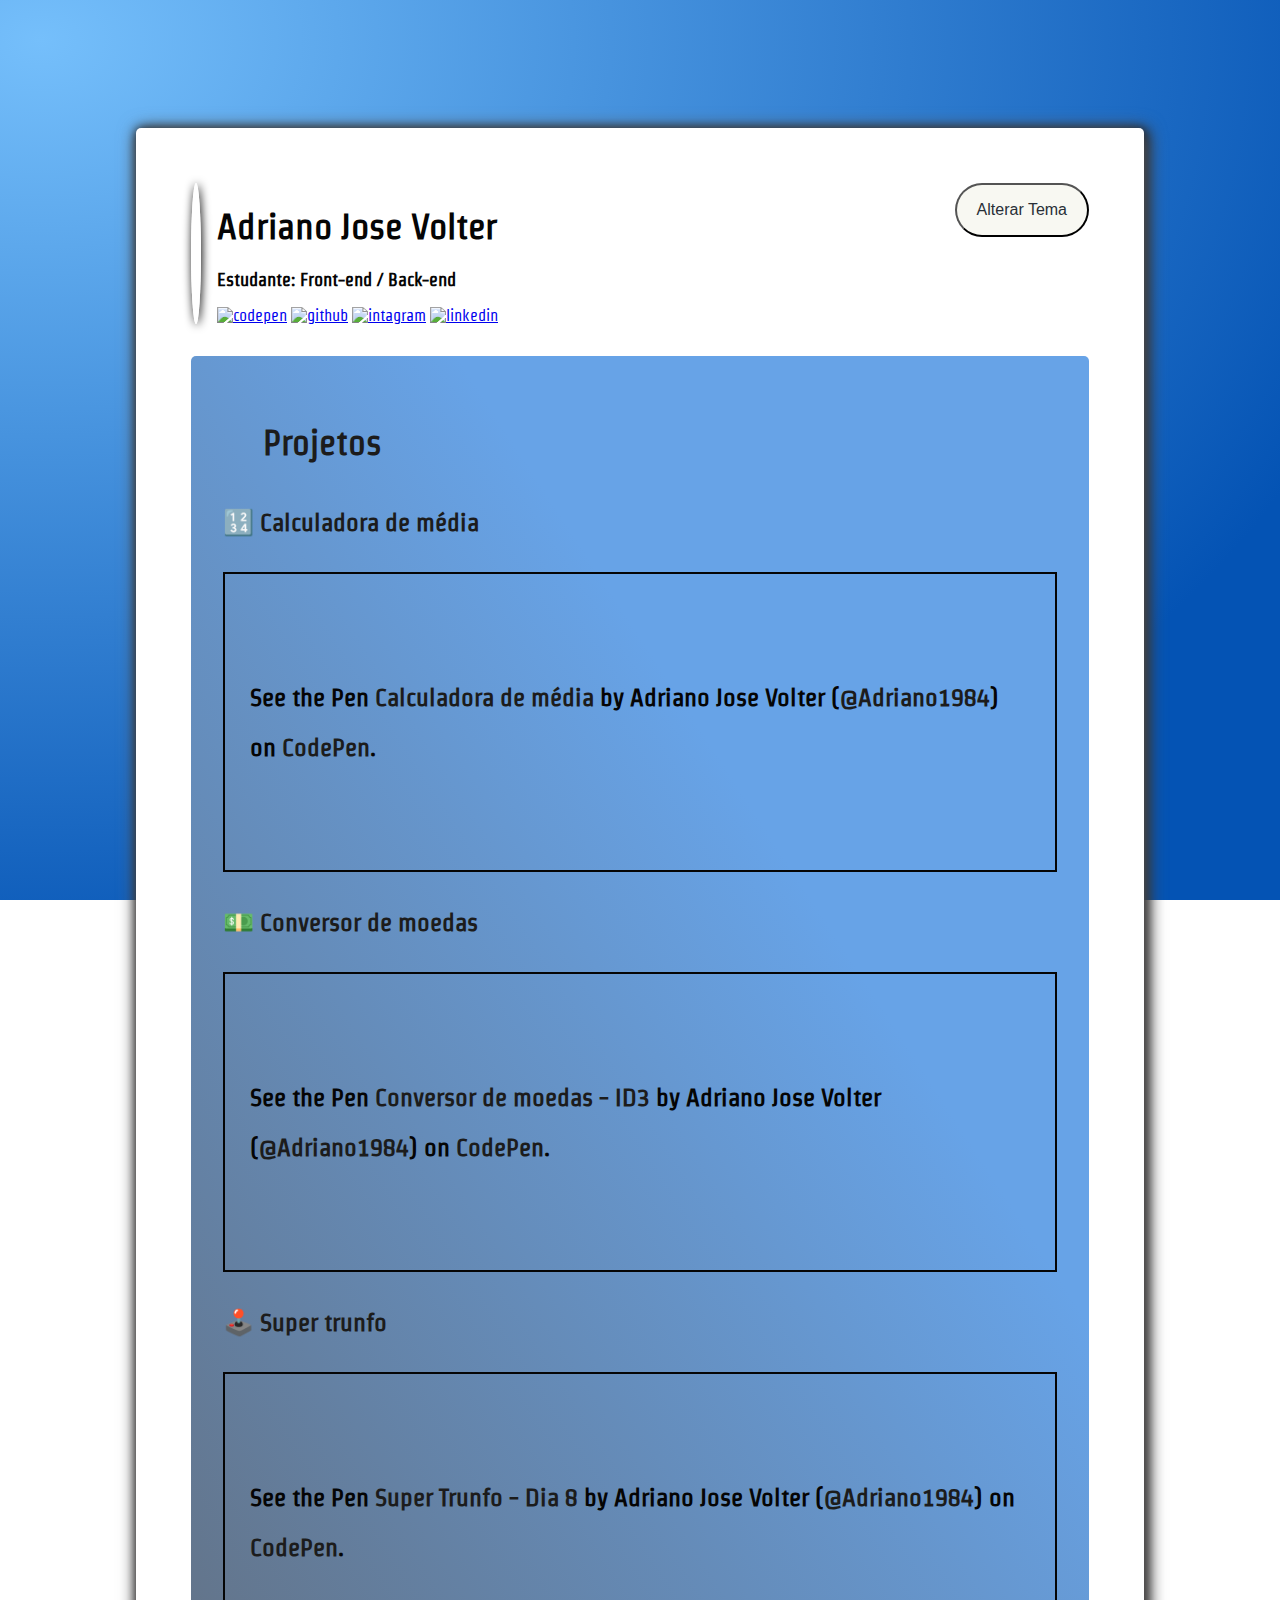
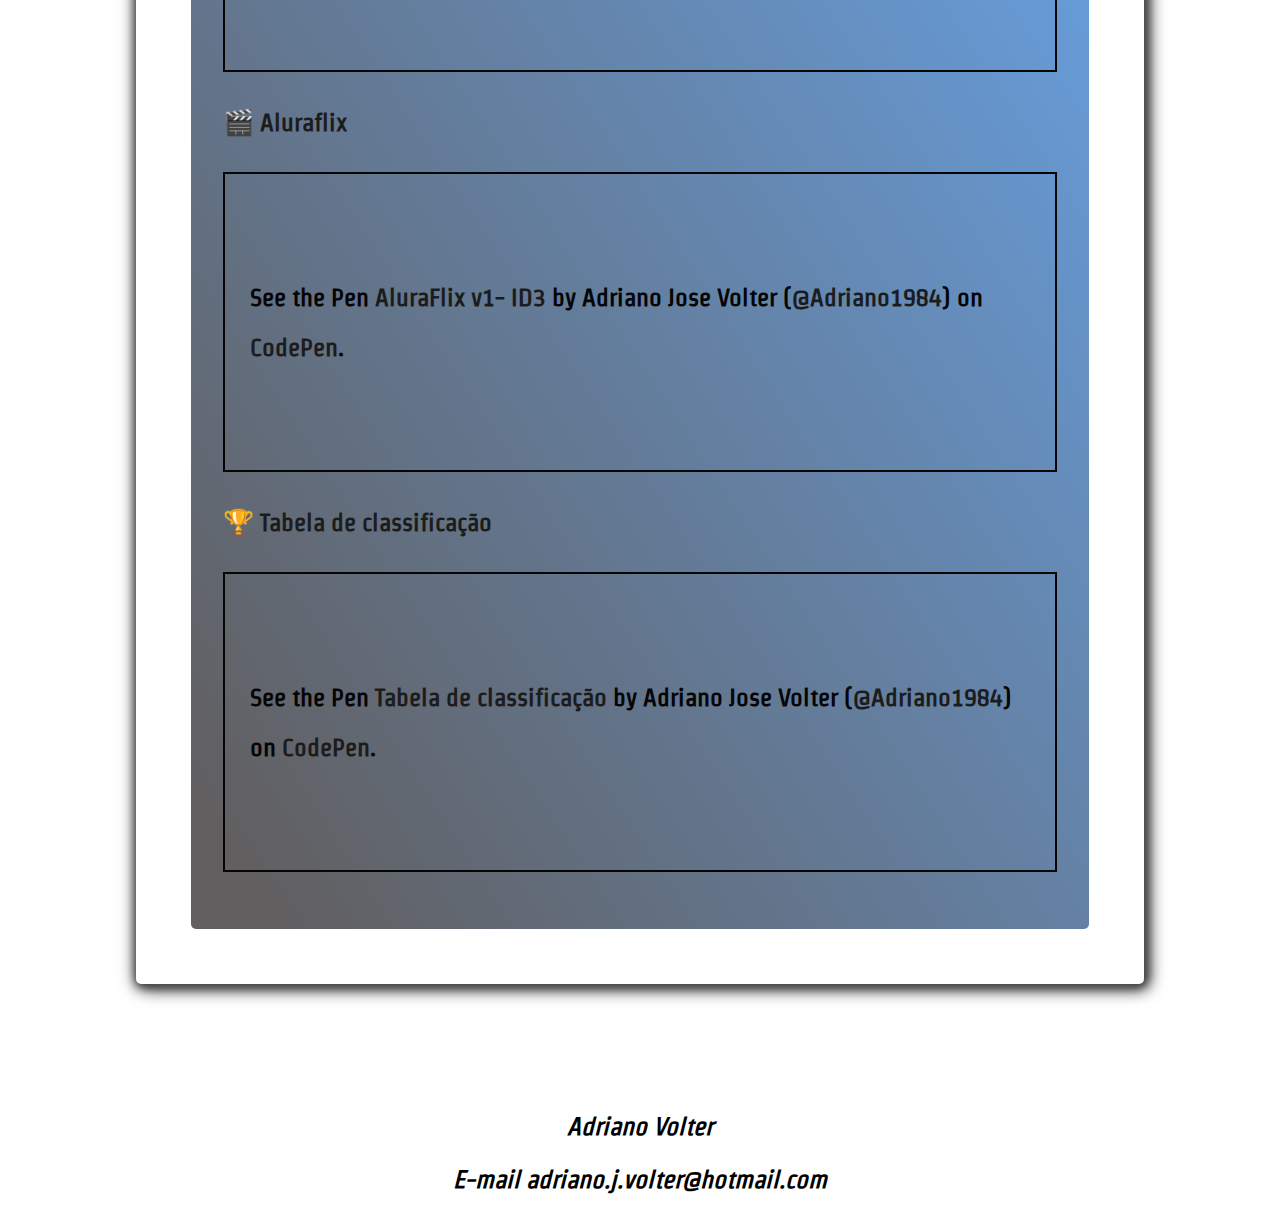
==== commit 8d1362e9: "quinto teste" ====
--- a/index.html
+++ b/index.html
@@ -1,118 +1,96 @@
 <!DOCTYPE html>
-<html lang="pt-br">
-
+<html lang="pt-br" >
 <head>
   <meta charset="UTF-8">
-  <title>CodePen - Portfólio.aula9</title>
+  <title>CodePen - meuPortfólio.aula9</title>
   <link rel="stylesheet" href="./style.css">
 
 </head>
+<body>
+<!-- partial:index.partial.html -->
+<title>Meu_Portfolio</title>
+</head>
 
 <body>
-  <!-- partial:index.partial.html -->
-  <title>Meu_Portfolio</title>
-  </head>
+  <div class="container">
+    <header class="cabecalho">
+      <div class="perfil">
+        <img class="img-perfil" src="https://github.com/AdrianoVolter.png" alt="">
+        <div class="titulo">
+          <h1>Adriano Jose Volter</h1>
+          <h3>Estudante: Front-end / Back-end</h3>
+          <a href="https://codepen.io/Adriano1984" target="_blank"><img height="30" src="https://cdn-icons-png.flaticon.com/512/2111/2111341.png" alt="codepen"></a>
+          <a href="https://github.com/AdrianoVolter" target="_blank"><img height="30" src="https://cdn-icons-png.flaticon.com/512/25/25231.png" alt="github"></a>
+          <a href="https://www.instagram.com/adriano.volter/" target="_blank"><img height="30" src="https://cdn-icons-png.flaticon.com/512/733/733614.png" alt="intagram"></a>
+          <a href="https://www.linkedin.com/in/adrianovolter/" target="_blank"><img height="30" src="https://cdn-icons-png.flaticon.com/512/733/733617.png" alt="linkedin"></a>
+        </div>
+      </div>
+      <div class="tema">
+        <button onclick="mudaTema()">Alterar Tema</button>
+      </div>
+    </header>
+    <main>
+      <div class="projetos">
+        <ul class="projetos-titulos">Projetos</ul>
+        <li class="projetos-item"><a href="https://codepen.io/Adriano1984/pen/LYOvpXa">🔢 Calculadora de média</a>
+          <p class="codepen" data-height="350" data-theme-id="dark" data-default-tab="html,result" data-slug-hash="LYOvpXa" data-user="Adriano1984" style="height: 300px; box-sizing: border-box; display: flex; align-items: center; justify-content: center; border: 2px solid; margin: 1em 0; padding: 1em;">
+            <span>See the Pen <a href="https://codepen.io/Adriano1984/pen/LYOvpXa">
+                Calculadora de média</a> by Adriano Jose Volter (<a href="https://codepen.io/Adriano1984">@Adriano1984</a>)
+              on <a href="https://codepen.io">CodePen</a>.</span>
+          </p>
+          <script async src="https://cpwebassets.codepen.io/assets/embed/ei.js"></script>
+        </li>
+        <li class="projetos-item"><a href="https://codepen.io/Adriano1984/pen/dyZEvZb">💵 Conversor de moedas</a>
+          <p class="codepen" data-height="300" data-theme-id="dark" data-default-tab="html,result" data-slug-hash="dyZEvZb" data-user="Adriano1984" style="height: 300px; box-sizing: border-box; display: flex; align-items: center; justify-content: center; border: 2px solid; margin: 1em 0; padding: 1em;">
+            <span>See the Pen <a href="https://codepen.io/Adriano1984/pen/dyZEvZb">
+                Conversor de moedas - ID3</a> by Adriano Jose Volter (<a href="https://codepen.io/Adriano1984">@Adriano1984</a>)
+              on <a href="https://codepen.io">CodePen</a>.</span>
+          </p>
+          <script async src="https://cpwebassets.codepen.io/assets/embed/ei.js"></script>
+        </li>
+        <li class="projetos-item"><a href="https://codepen.io/Adriano1984/pen/rNpOrRZ">🕹️ Super trunfo</a>
+          <p class="codepen" data-height="300" data-theme-id="dark" data-default-tab="html,result" data-slug-hash="rNpOrRZ" data-user="Adriano1984" style="height: 300px; box-sizing: border-box; display: flex; align-items: center; justify-content: center; border: 2px solid; margin: 1em 0; padding: 1em;">
+            <span>See the Pen <a href="https://codepen.io/Adriano1984/pen/rNpOrRZ">
+                Super Trunfo - Dia 8</a> by Adriano Jose Volter (<a href="https://codepen.io/Adriano1984">@Adriano1984</a>)
+              on <a href="https://codepen.io">CodePen</a>.</span>
+          </p>
+          <script async src="https://cpwebassets.codepen.io/assets/embed/ei.js"></script>
+        </li>
+        <li class="projetos-item"><a href="https://codepen.io/Adriano1984/pen/RwjXVzg">🎬 Aluraflix</a>
+          <p class="codepen" data-height="300" data-theme-id="dark" data-default-tab="html,result" data-slug-hash="RwjXVzg" data-user="Adriano1984" style="height: 300px; box-sizing: border-box; display: flex; align-items: center; justify-content: center; border: 2px solid; margin: 1em 0; padding: 1em;">
+            <span>See the Pen <a href="https://codepen.io/Adriano1984/pen/RwjXVzg">
+                AluraFlix v1- ID3</a> by Adriano Jose Volter (<a href="https://codepen.io/Adriano1984">@Adriano1984</a>)
+              on <a href="https://codepen.io">CodePen</a>.</span>
+          </p>
+          <script async src="https://cpwebassets.codepen.io/assets/embed/ei.js"></script>
+        </li>
 
-  <body>
-    <div class="container">
-      <header class="cabecalho">
-        <div class="perfil">
-          <img class="img-perfil" src="https://github.com/AdrianoVolter.png" alt="">
-          <div class="titulo">
-            <h1>Adriano Jose Volter</h1>
-            <h3>Estudante: Front-end / Back-end</h3>
-            <a href="https://codepen.io/Adriano1984" target="_blank"><img height="30"
-                src="https://cdn-icons-png.flaticon.com/512/2111/2111341.png" alt="codepen"></a>
-            <a href="https://github.com/AdrianoVolter" target="_blank"><img height="30"
-                src="https://cdn-icons-png.flaticon.com/512/25/25231.png" alt="github"></a>
-            <a href="https://www.instagram.com/adriano.volter/" target="_blank"><img height="30"
-                src="https://cdn-icons-png.flaticon.com/512/733/733614.png" alt="intagram"></a>
-            <a href="https://www.linkedin.com/in/adrianovolter/" target="_blank"><img height="30"
-                src="https://cdn-icons-png.flaticon.com/512/733/733617.png" alt="linkedin"></a>
-          </div>
-        </div>
-        <div class="tema">
-          <button onclick="mudaTema()">Alterar Tema</button>
-        </div>
-      </header>
-      <main>
-        <div class="projetos">
-          <ul class="projetos-titulos">Projetos</ul>
-          <li class="projetos-item"><a href="https://codepen.io/Adriano1984/pen/LYOvpXa">🔢 Calculadora de média</a>
-            <p class="codepen" data-height="350" data-theme-id="light" data-default-tab="html,result"
-              data-slug-hash="LYOvpXa" data-user="Adriano1984"
-              style="height: 300px; box-sizing: border-box; display: flex; align-items: center; justify-content: center; border: 2px solid; margin: 1em 0; padding: 1em;">
-              <span>See the Pen <a href="https://codepen.io/Adriano1984/pen/LYOvpXa">
-                  Calculadora de média</a> by Adriano Jose Volter (<a
-                  href="https://codepen.io/Adriano1984">@Adriano1984</a>)
-                on <a href="https://codepen.io">CodePen</a>.</span>
-            </p>
-            <script async src="https://cpwebassets.codepen.io/assets/embed/ei.js"></script>
-          </li>
-          <li class="projetos-item"><a href="https://codepen.io/Adriano1984/pen/dyZEvZb">💵 Conversor de moedas</a>
-            <p class="codepen" data-height="300" data-theme-id="light" data-default-tab="html,result"
-              data-slug-hash="dyZEvZb" data-user="Adriano1984"
-              style="height: 300px; box-sizing: border-box; display: flex; align-items: center; justify-content: center; border: 2px solid; margin: 1em 0; padding: 1em;">
-              <span>See the Pen <a href="https://codepen.io/Adriano1984/pen/dyZEvZb">
-                  Conversor de moedas - ID3</a> by Adriano Jose Volter (<a
-                  href="https://codepen.io/Adriano1984">@Adriano1984</a>)
-                on <a href="https://codepen.io">CodePen</a>.</span>
-            </p>
-            <script async src="https://cpwebassets.codepen.io/assets/embed/ei.js"></script>
-          </li>
-          <li class="projetos-item"><a href="https://codepen.io/Adriano1984/pen/rNpOrRZ">🕹️ Super trunfo</a>
-            <p class="codepen" data-height="300" data-theme-id="light" data-default-tab="html,result"
-              data-slug-hash="rNpOrRZ" data-user="Adriano1984"
-              style="height: 300px; box-sizing: border-box; display: flex; align-items: center; justify-content: center; border: 2px solid; margin: 1em 0; padding: 1em;">
-              <span>See the Pen <a href="https://codepen.io/Adriano1984/pen/rNpOrRZ">
-                  Super Trunfo - Dia 8</a> by Adriano Jose Volter (<a
-                  href="https://codepen.io/Adriano1984">@Adriano1984</a>)
-                on <a href="https://codepen.io">CodePen</a>.</span>
-            </p>
-            <script async src="https://cpwebassets.codepen.io/assets/embed/ei.js"></script>
-          </li>
-          <li class="projetos-item"><a href="https://codepen.io/Adriano1984/pen/RwjXVzg">🎬 Aluraflix</a>
-            <p class="codepen" data-height="300" data-theme-id="light" data-default-tab="html,result"
-              data-slug-hash="RwjXVzg" data-user="Adriano1984"
-              style="height: 300px; box-sizing: border-box; display: flex; align-items: center; justify-content: center; border: 2px solid; margin: 1em 0; padding: 1em;">
-              <span>See the Pen <a href="https://codepen.io/Adriano1984/pen/RwjXVzg">
-                  AluraFlix v1- ID3</a> by Adriano Jose Volter (<a
-                  href="https://codepen.io/Adriano1984">@Adriano1984</a>)
-                on <a href="https://codepen.io">CodePen</a>.</span>
-            </p>
-            <script async src="https://cpwebassets.codepen.io/assets/embed/ei.js"></script>
-          </li>
+        <li class="projetos-item"><a href="https://codepen.io/Adriano1984/pen/popvNNN">🏆 Tabela de classificação</a>
+          <p class="codepen" data-height="300" data-theme-id="dark" data-default-tab="html,result" data-slug-hash="popvNNN" data-user="Adriano1984" style="height: 300px; box-sizing: border-box; display: flex; align-items: center; justify-content: center; border: 2px solid; margin: 1em 0; padding: 1em;">
+            <span>See the Pen <a href="https://codepen.io/Adriano1984/pen/popvNNN">
+                Tabela de classificação</a> by Adriano Jose Volter (<a href="https://codepen.io/Adriano1984">@Adriano1984</a>)
+              on <a href="https://codepen.io">CodePen</a>.</span>
+          </p>
+          <script async src="https://cpwebassets.codepen.io/assets/embed/ei.js"></script>
+        </li>
 
-          <li class="projetos-item"><a href="https://codepen.io/Adriano1984/pen/popvNNN">🏆 Tabela de classificação</a>
-            <p class="codepen" data-height="300" data-theme-id="light" data-default-tab="html,result"
-              data-slug-hash="popvNNN" data-user="Adriano1984"
-              style="height: 300px; box-sizing: border-box; display: flex; align-items: center; justify-content: center; border: 2px solid; margin: 1em 0; padding: 1em;">
-              <span>See the Pen <a href="https://codepen.io/Adriano1984/pen/popvNNN">
-                  Tabela de classificação</a> by Adriano Jose Volter (<a
-                  href="https://codepen.io/Adriano1984">@Adriano1984</a>)
-                on <a href="https://codepen.io">CodePen</a>.</span>
-            </p>
-            <script async src="https://cpwebassets.codepen.io/assets/embed/ei.js"></script>
-          </li>
+        <script async src="https://cpwebassets.codepen.io/assets/embed/ei.js"></script>
+        </li>
+      </div>
+    </main>
+  </div>
+  <footer class="rodape">
+    <p>
+      Adriano Volter <li > E-mail adriano.j.volter@hotmail.com</li> 
+    </p>
+  </footer>
+  
 
-          <script async src="https://cpwebassets.codepen.io/assets/embed/ei.js"></script>
-          </li>
-          <li class="projetos-item"><a href=""> </a></li>
-        </div>
-      </main>
-    </div>
-    <footer class="rodape">
-      <p>
-        Adriano Volter ; #ImersãoDev_ ; #Alura
-    </footer>
-    </p>
-
-  </body>
+</body>
 
 </html>
 <!-- partial -->
-<script src="./script.js"></script>
+  <script  src="./script.js"></script>
 
 </body>
-
-</html>+</html>
--- a/style.css
+++ b/style.css
@@ -56,7 +56,6 @@
   padding: 16px 20px;
   font-weight: 400;
 }
-
 .projetos {
   background: linear-gradient(236.85deg,
       rgb(103, 163, 231) 27.26%,
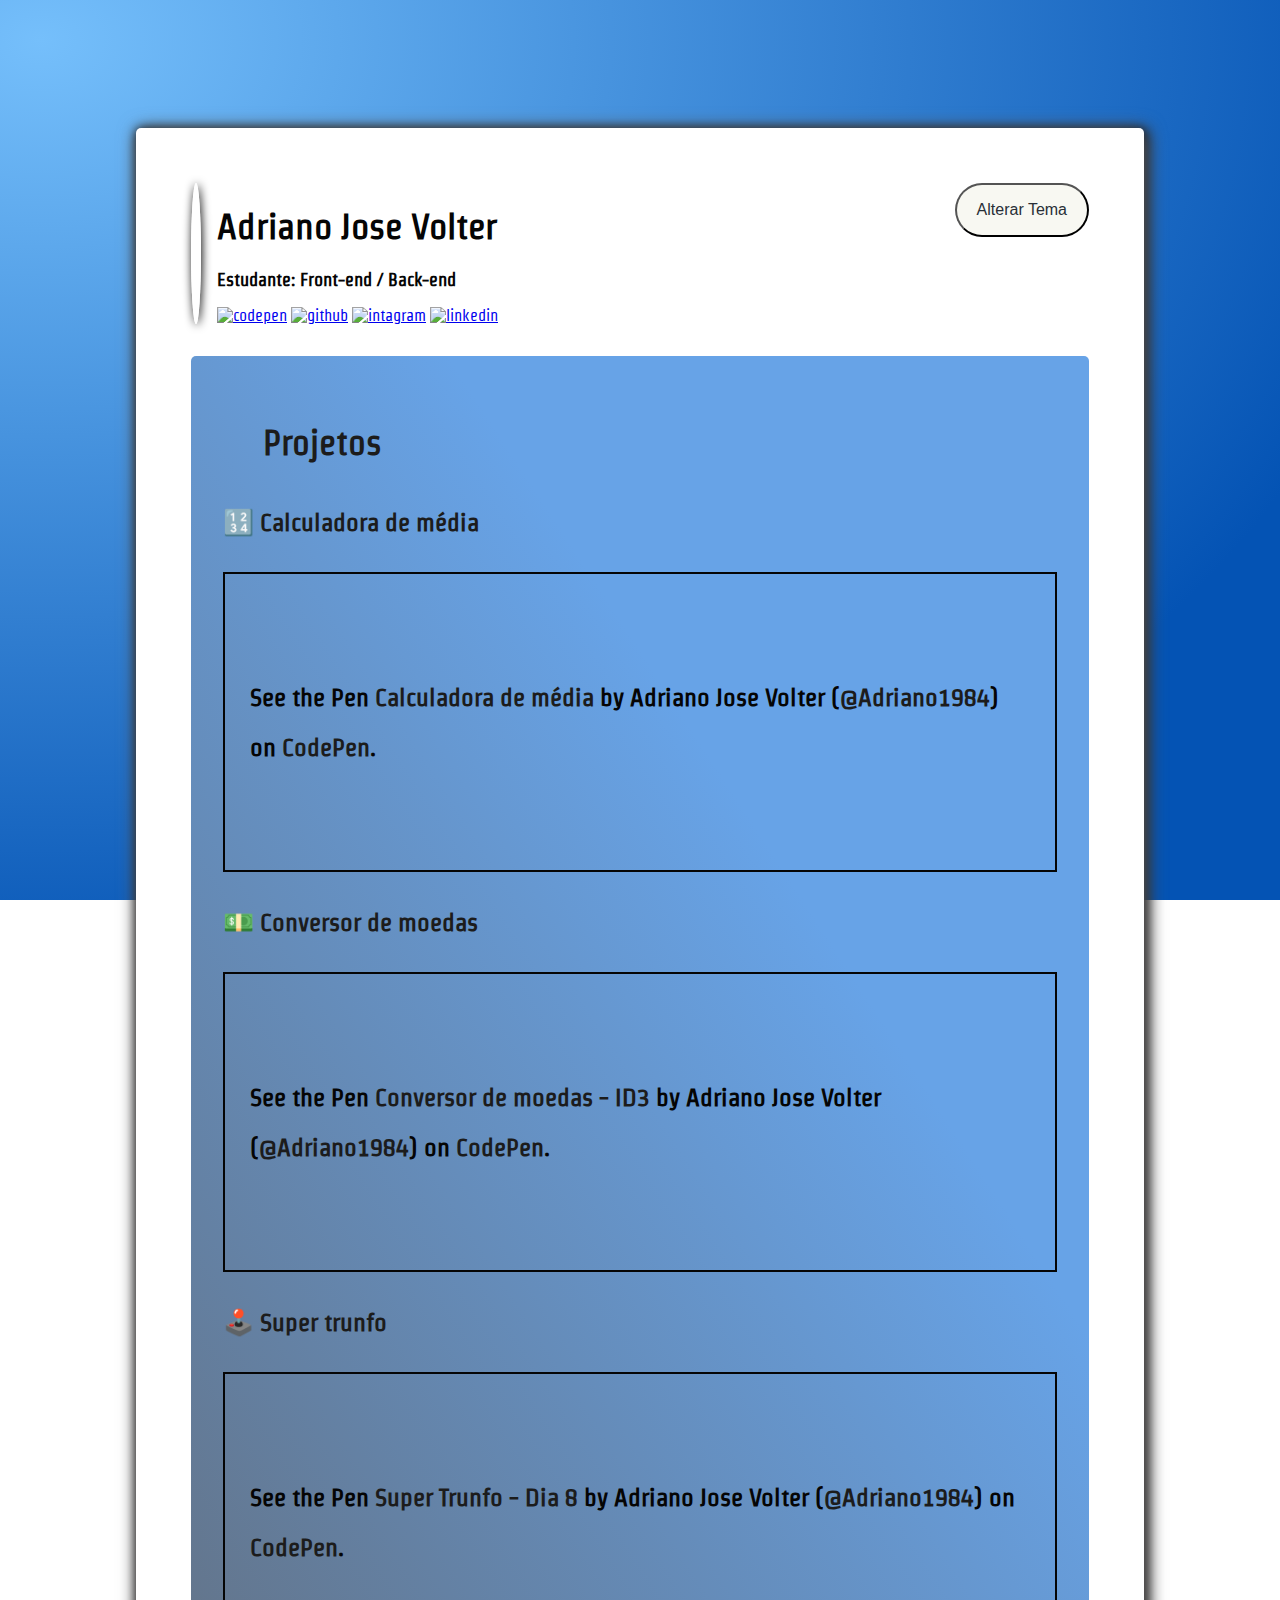
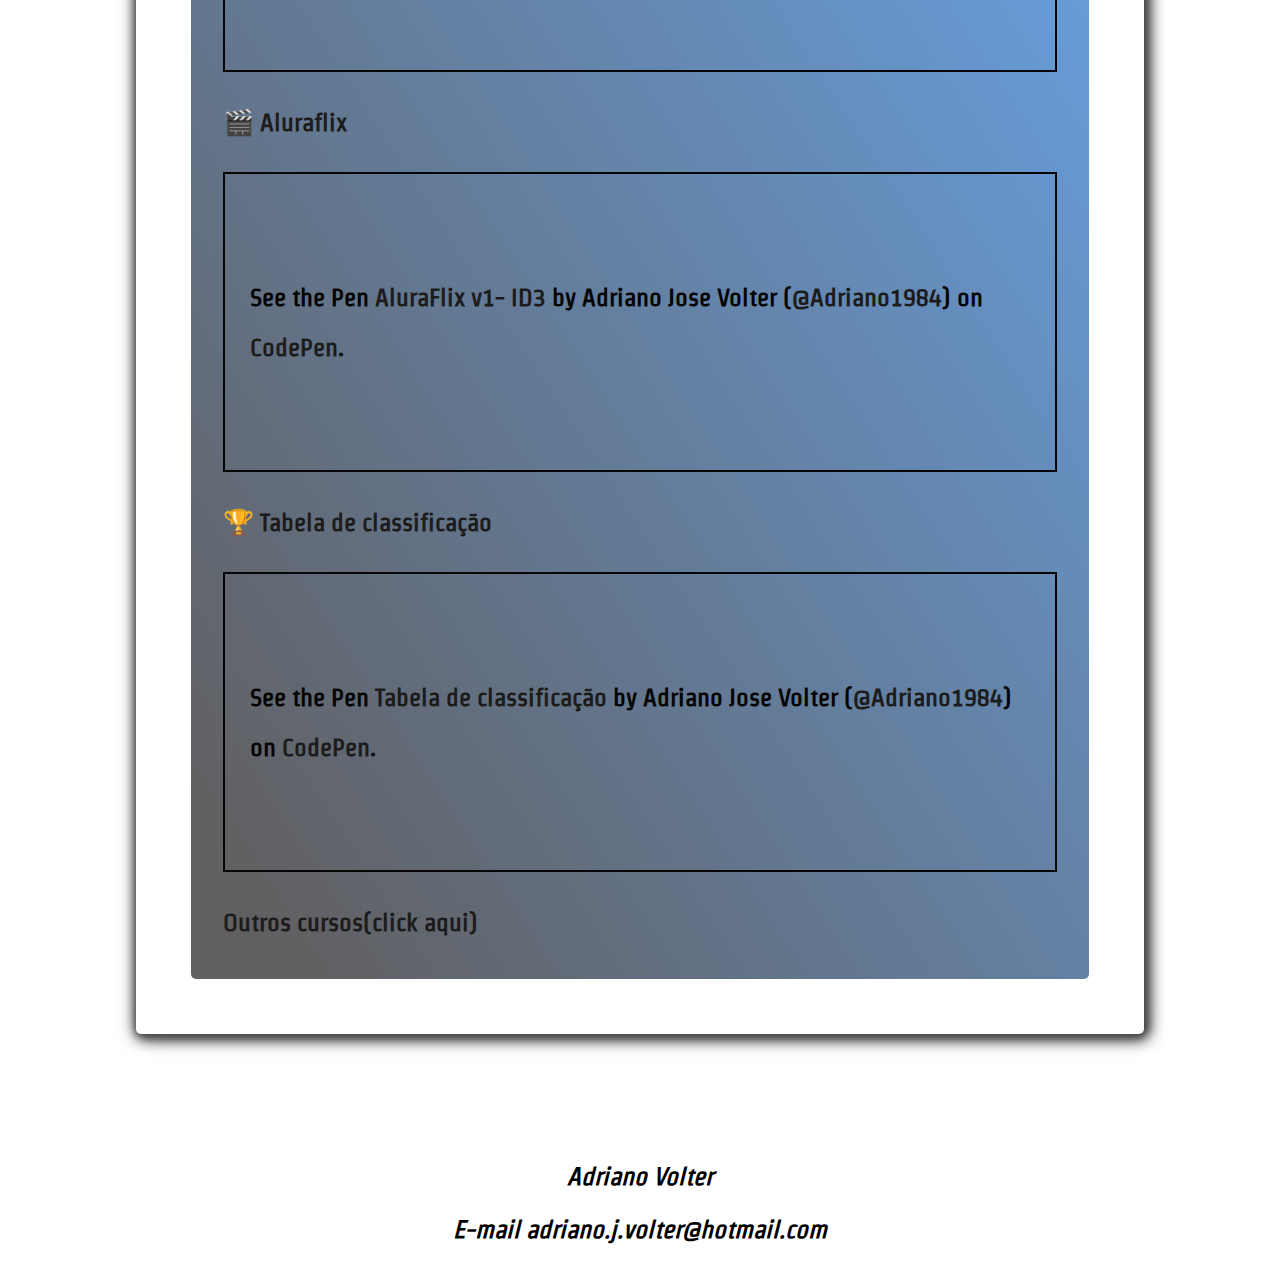
==== commit 3949836f: "Teste de atualização" ====
--- a/index.html
+++ b/index.html
@@ -1,14 +1,12 @@
 <!DOCTYPE html>
-<html lang="pt-br" >
+<html lang="pt-br">
+
 <head>
   <meta charset="UTF-8">
-  <title>CodePen - meuPortfólio.aula9</title>
-  <link rel="stylesheet" href="./style.css">
-
-</head>
-<body>
-<!-- partial:index.partial.html -->
-<title>Meu_Portfolio</title>
+  <meta http-equiv="X-UA-Compatible" content="IE=edge">
+  <meta name="viewport" content="width=device-width, initial-scale=1.0">
+  <link rel="stylesheet" href="style.css">
+  <title>Portifolio-d1</title>
 </head>
 
 <body>
@@ -19,10 +17,14 @@
         <div class="titulo">
           <h1>Adriano Jose Volter</h1>
           <h3>Estudante: Front-end / Back-end</h3>
-          <a href="https://codepen.io/Adriano1984" target="_blank"><img height="30" src="https://cdn-icons-png.flaticon.com/512/2111/2111341.png" alt="codepen"></a>
-          <a href="https://github.com/AdrianoVolter" target="_blank"><img height="30" src="https://cdn-icons-png.flaticon.com/512/25/25231.png" alt="github"></a>
-          <a href="https://www.instagram.com/adriano.volter/" target="_blank"><img height="30" src="https://cdn-icons-png.flaticon.com/512/733/733614.png" alt="intagram"></a>
-          <a href="https://www.linkedin.com/in/adrianovolter/" target="_blank"><img height="30" src="https://cdn-icons-png.flaticon.com/512/733/733617.png" alt="linkedin"></a>
+          <a href="https://codepen.io/Adriano1984" target="_blank"><img height="30"
+              src="https://cdn-icons-png.flaticon.com/512/2111/2111341.png" alt="codepen"></a>
+          <a href="https://github.com/AdrianoVolter" target="_blank"><img height="30"
+              src="https://cdn-icons-png.flaticon.com/512/25/25231.png" alt="github"></a>
+          <a href="https://www.instagram.com/adriano.volter/" target="_blank"><img height="30"
+              src="https://cdn-icons-png.flaticon.com/512/733/733614.png" alt="intagram"></a>
+          <a href="https://www.linkedin.com/in/adrianovolter/" target="_blank"><img height="30"
+              src="https://cdn-icons-png.flaticon.com/512/733/733617.png" alt="linkedin"></a>
         </div>
       </div>
       <div class="tema">
@@ -33,31 +35,42 @@
       <div class="projetos">
         <ul class="projetos-titulos">Projetos</ul>
         <li class="projetos-item"><a href="https://codepen.io/Adriano1984/pen/LYOvpXa">🔢 Calculadora de média</a>
-          <p class="codepen" data-height="350" data-theme-id="dark" data-default-tab="html,result" data-slug-hash="LYOvpXa" data-user="Adriano1984" style="height: 300px; box-sizing: border-box; display: flex; align-items: center; justify-content: center; border: 2px solid; margin: 1em 0; padding: 1em;">
+          <p class="codepen" data-height="350" data-theme-id="dark" data-default-tab="html,result"
+            data-slug-hash="LYOvpXa" data-user="Adriano1984"
+            style="height: 300px; box-sizing: border-box; display: flex; align-items: center; justify-content: center; border: 2px solid; margin: 1em 0; padding: 1em;">
             <span>See the Pen <a href="https://codepen.io/Adriano1984/pen/LYOvpXa">
-                Calculadora de média</a> by Adriano Jose Volter (<a href="https://codepen.io/Adriano1984">@Adriano1984</a>)
+                Calculadora de média</a> by Adriano Jose Volter (<a
+                href="https://codepen.io/Adriano1984">@Adriano1984</a>)
               on <a href="https://codepen.io">CodePen</a>.</span>
           </p>
           <script async src="https://cpwebassets.codepen.io/assets/embed/ei.js"></script>
         </li>
         <li class="projetos-item"><a href="https://codepen.io/Adriano1984/pen/dyZEvZb">💵 Conversor de moedas</a>
-          <p class="codepen" data-height="300" data-theme-id="dark" data-default-tab="html,result" data-slug-hash="dyZEvZb" data-user="Adriano1984" style="height: 300px; box-sizing: border-box; display: flex; align-items: center; justify-content: center; border: 2px solid; margin: 1em 0; padding: 1em;">
+          <p class="codepen" data-height="300" data-theme-id="dark" data-default-tab="html,result"
+            data-slug-hash="dyZEvZb" data-user="Adriano1984"
+            style="height: 300px; box-sizing: border-box; display: flex; align-items: center; justify-content: center; border: 2px solid; margin: 1em 0; padding: 1em;">
             <span>See the Pen <a href="https://codepen.io/Adriano1984/pen/dyZEvZb">
-                Conversor de moedas - ID3</a> by Adriano Jose Volter (<a href="https://codepen.io/Adriano1984">@Adriano1984</a>)
+                Conversor de moedas - ID3</a> by Adriano Jose Volter (<a
+                href="https://codepen.io/Adriano1984">@Adriano1984</a>)
               on <a href="https://codepen.io">CodePen</a>.</span>
           </p>
           <script async src="https://cpwebassets.codepen.io/assets/embed/ei.js"></script>
         </li>
         <li class="projetos-item"><a href="https://codepen.io/Adriano1984/pen/rNpOrRZ">🕹️ Super trunfo</a>
-          <p class="codepen" data-height="300" data-theme-id="dark" data-default-tab="html,result" data-slug-hash="rNpOrRZ" data-user="Adriano1984" style="height: 300px; box-sizing: border-box; display: flex; align-items: center; justify-content: center; border: 2px solid; margin: 1em 0; padding: 1em;">
+          <p class="codepen" data-height="300" data-theme-id="dark" data-default-tab="html,result"
+            data-slug-hash="rNpOrRZ" data-user="Adriano1984"
+            style="height: 300px; box-sizing: border-box; display: flex; align-items: center; justify-content: center; border: 2px solid; margin: 1em 0; padding: 1em;">
             <span>See the Pen <a href="https://codepen.io/Adriano1984/pen/rNpOrRZ">
-                Super Trunfo - Dia 8</a> by Adriano Jose Volter (<a href="https://codepen.io/Adriano1984">@Adriano1984</a>)
+                Super Trunfo - Dia 8</a> by Adriano Jose Volter (<a
+                href="https://codepen.io/Adriano1984">@Adriano1984</a>)
               on <a href="https://codepen.io">CodePen</a>.</span>
           </p>
           <script async src="https://cpwebassets.codepen.io/assets/embed/ei.js"></script>
         </li>
         <li class="projetos-item"><a href="https://codepen.io/Adriano1984/pen/RwjXVzg">🎬 Aluraflix</a>
-          <p class="codepen" data-height="300" data-theme-id="dark" data-default-tab="html,result" data-slug-hash="RwjXVzg" data-user="Adriano1984" style="height: 300px; box-sizing: border-box; display: flex; align-items: center; justify-content: center; border: 2px solid; margin: 1em 0; padding: 1em;">
+          <p class="codepen" data-height="300" data-theme-id="dark" data-default-tab="html,result"
+            data-slug-hash="RwjXVzg" data-user="Adriano1984"
+            style="height: 300px; box-sizing: border-box; display: flex; align-items: center; justify-content: center; border: 2px solid; margin: 1em 0; padding: 1em;">
             <span>See the Pen <a href="https://codepen.io/Adriano1984/pen/RwjXVzg">
                 AluraFlix v1- ID3</a> by Adriano Jose Volter (<a href="https://codepen.io/Adriano1984">@Adriano1984</a>)
               on <a href="https://codepen.io">CodePen</a>.</span>
@@ -66,31 +79,30 @@
         </li>
 
         <li class="projetos-item"><a href="https://codepen.io/Adriano1984/pen/popvNNN">🏆 Tabela de classificação</a>
-          <p class="codepen" data-height="300" data-theme-id="dark" data-default-tab="html,result" data-slug-hash="popvNNN" data-user="Adriano1984" style="height: 300px; box-sizing: border-box; display: flex; align-items: center; justify-content: center; border: 2px solid; margin: 1em 0; padding: 1em;">
+          <p class="codepen" data-height="300" data-theme-id="dark" data-default-tab="html,result"
+            data-slug-hash="popvNNN" data-user="Adriano1984"
+            style="height: 300px; box-sizing: border-box; display: flex; align-items: center; justify-content: center; border: 2px solid; margin: 1em 0; padding: 1em;">
             <span>See the Pen <a href="https://codepen.io/Adriano1984/pen/popvNNN">
-                Tabela de classificação</a> by Adriano Jose Volter (<a href="https://codepen.io/Adriano1984">@Adriano1984</a>)
+                Tabela de classificação</a> by Adriano Jose Volter (<a
+                href="https://codepen.io/Adriano1984">@Adriano1984</a>)
               on <a href="https://codepen.io">CodePen</a>.</span>
           </p>
           <script async src="https://cpwebassets.codepen.io/assets/embed/ei.js"></script>
         </li>
-
         <script async src="https://cpwebassets.codepen.io/assets/embed/ei.js"></script>
+        </li>
+        <li class="projetos-item"><a href=""></a>
+          <a href="extra.html">Outros cursos(click aqui)</a>
         </li>
       </div>
     </main>
   </div>
   <footer class="rodape">
     <p>
-      Adriano Volter <li > E-mail adriano.j.volter@hotmail.com</li> 
+      Adriano Volter <li> E-mail adriano.j.volter@hotmail.com</li>
     </p>
   </footer>
-  
-
+  <script src="script.js"></script>
 </body>
 
-</html>
-<!-- partial -->
-  <script  src="./script.js"></script>
-
-</body>
-</html>
+</html>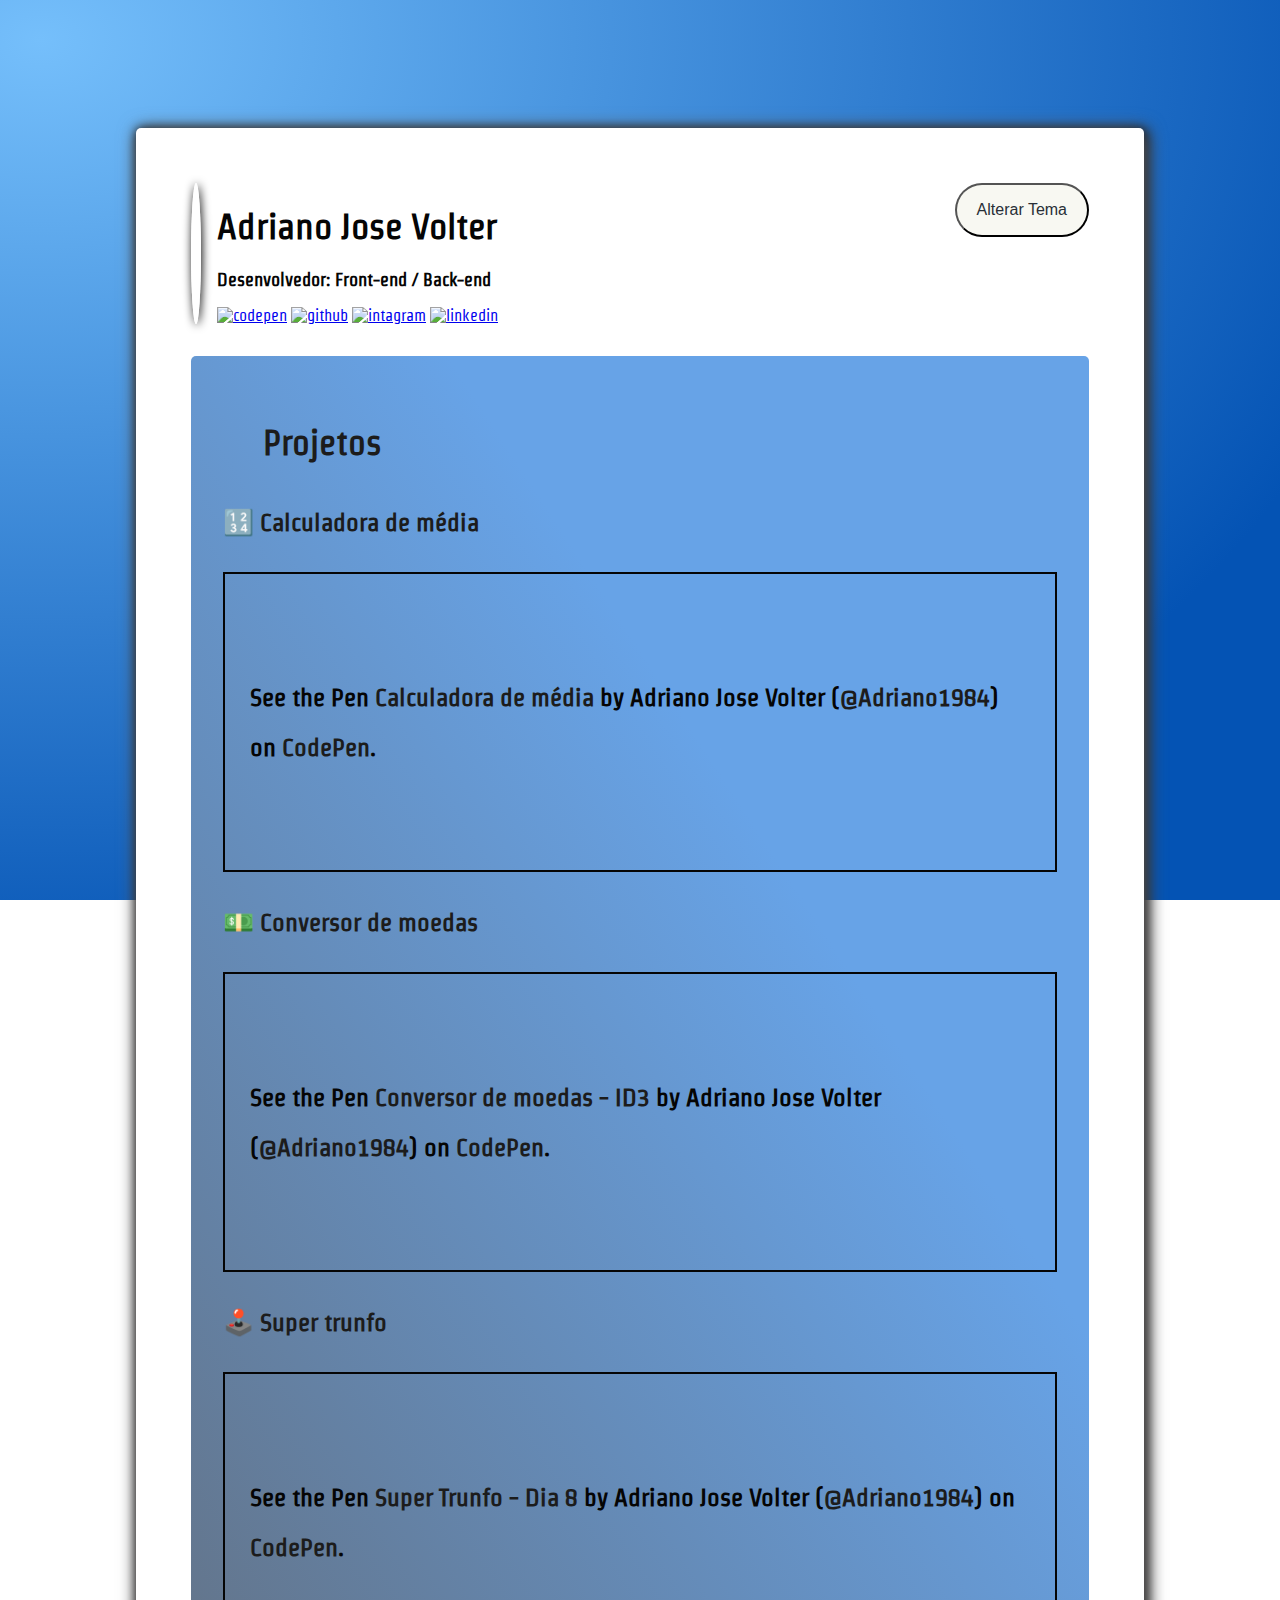
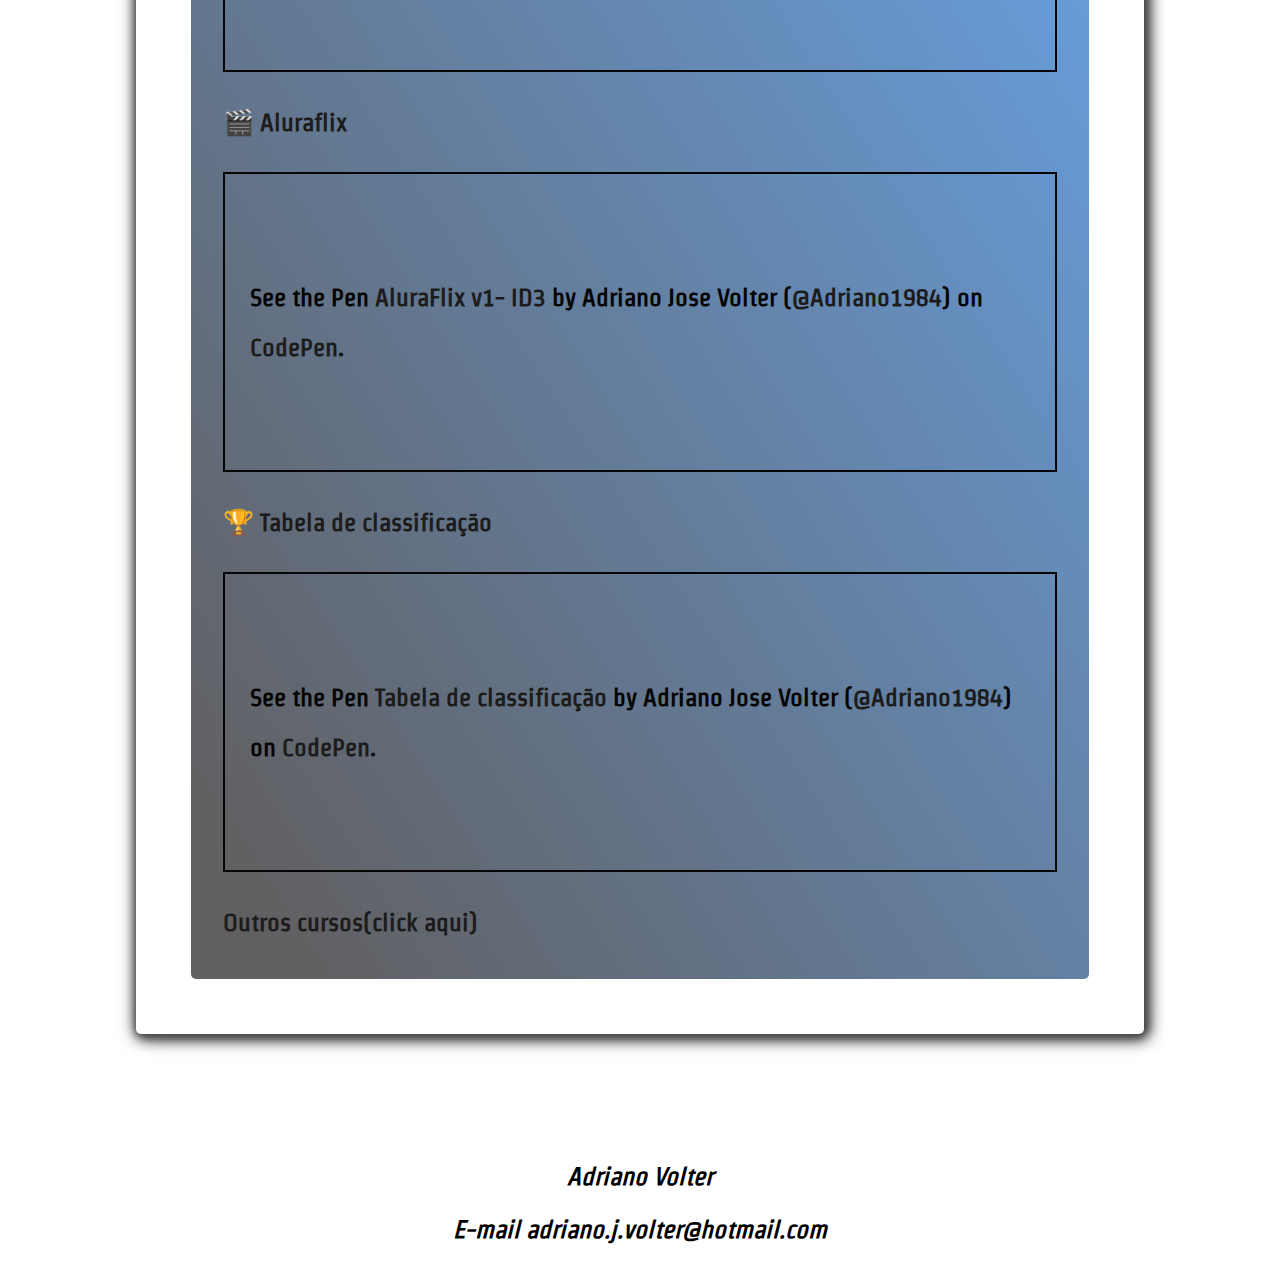
==== commit 7f62142b: "Sucesso ao atualizar page, troca de titulo" ====
--- a/index.html
+++ b/index.html
@@ -16,7 +16,7 @@
         <img class="img-perfil" src="https://github.com/AdrianoVolter.png" alt="">
         <div class="titulo">
           <h1>Adriano Jose Volter</h1>
-          <h3>Estudante: Front-end / Back-end</h3>
+          <h3>Desenvolvedor: Front-end / Back-end</h3>
           <a href="https://codepen.io/Adriano1984" target="_blank"><img height="30"
               src="https://cdn-icons-png.flaticon.com/512/2111/2111341.png" alt="codepen"></a>
           <a href="https://github.com/AdrianoVolter" target="_blank"><img height="30"
